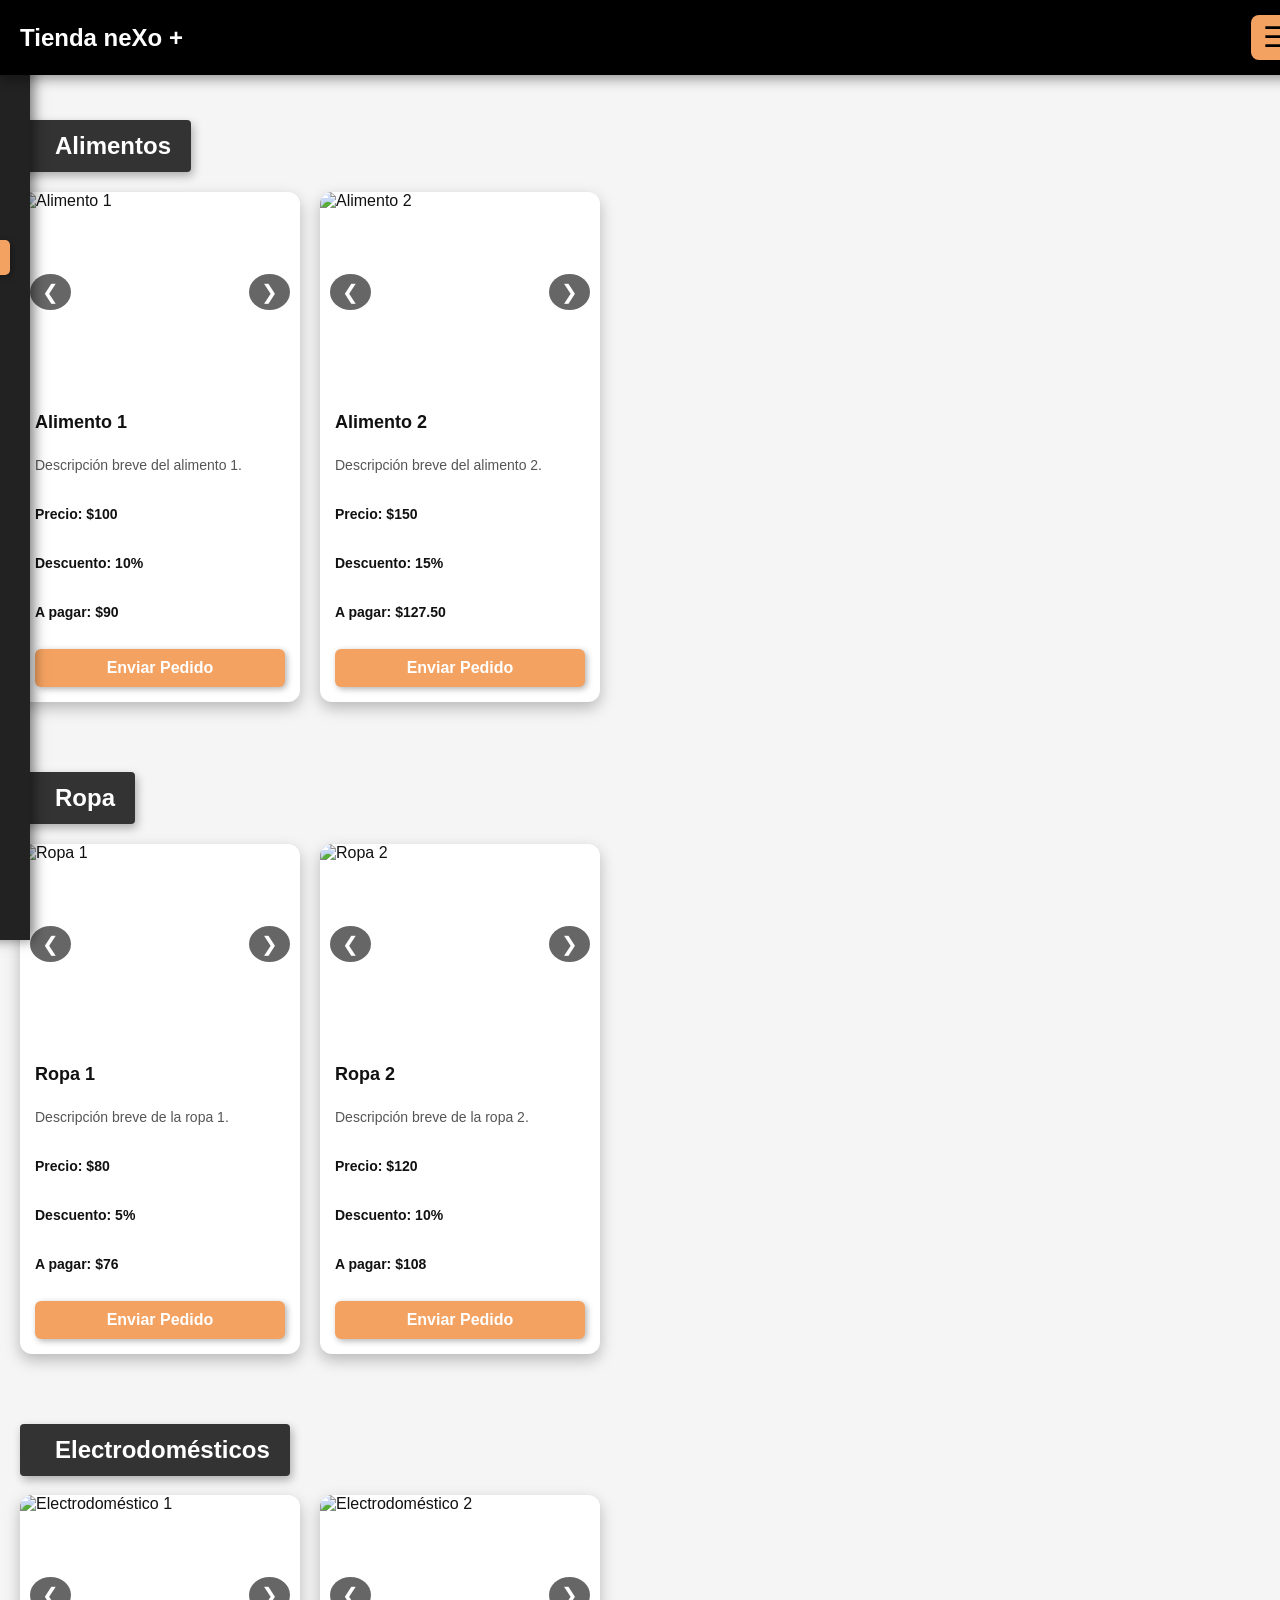
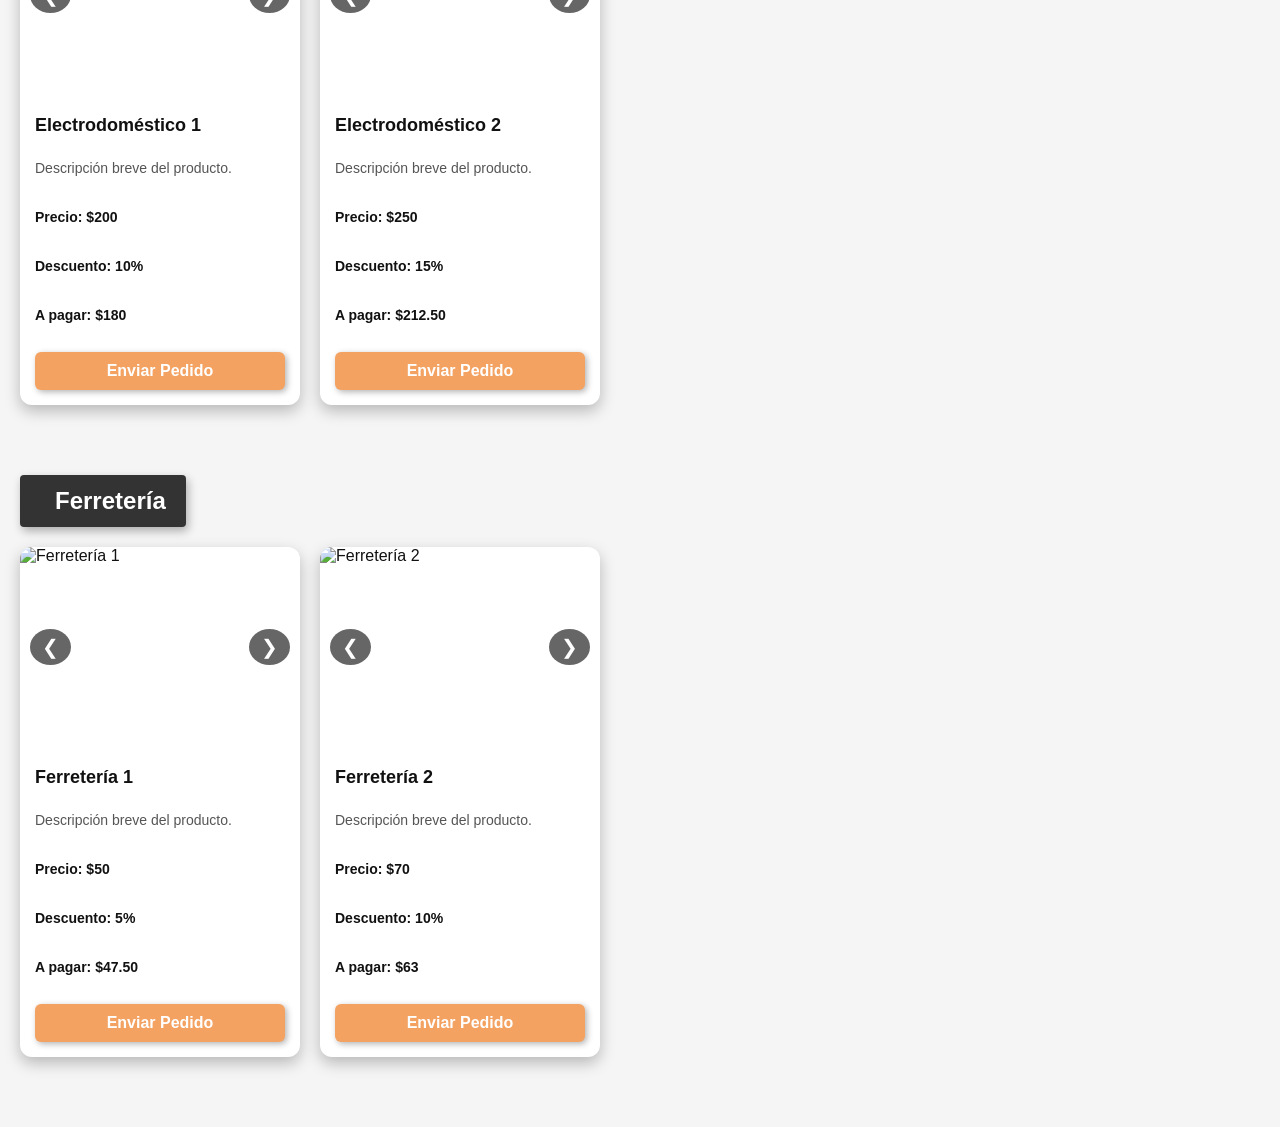
==== index.html @ 6dc12a45 "Actualizar index.html" ====
<!DOCTYPE html>
<html lang="es">
<head>
    <meta charset="UTF-8">
    <meta name="viewport" content="width=device-width, initial-scale=1.0">
    <title>Tienda neXo +</title>
    <link rel="stylesheet" href="css/styles.css">
</head>
<body>

    <!-- ENCABEZADO -->
    <header>
        <h1>Tienda neXo +</h1>
        <button id="btn-menu" class="btn-menu">&#9776;</button>
    </header>

    <!-- MENÚ LATERAL DERECHA -->
    <aside id="menu-lateral" class="menu-lateral">
        <ul>
            <li><a href="#alimentos">Alimentos</a></li>
            <li><a href="#ropa">Ropa</a></li>
            <li><a href="#electrodomesticos">Electrodomésticos</a></li>
            <li><a href="#ferreteria">Ferretería</a></li>
        </ul>
        <button onclick="location.href='acerca.html'">Acerca de neXo</button>
    </aside>

    <main>
        <!-- CATEGORÍA ALIMENTOS -->
        <section id="alimentos" class="categoria">
            <h2 class="titulo-flecha">Alimentos</h2>
            <div class="tarjetas">
                <div class="tarjeta">
                    <div class="slider">
                        <button class="prev">&#10094;</button>
                        <img src="img/alimento1_1.jpg" alt="Alimento 1" class="active">
                        <img src="img/alimento1_2.jpg" alt="Alimento 1">
                        <img src="img/alimento1_3.jpg" alt="Alimento 1">
                        <button class="next">&#10095;</button>
                    </div>
                    <div class="info-producto">
                        <h3>Alimento 1</h3>
                        <p class="descripcion">Descripción breve del alimento 1.</p>
                        <p class="precio">Precio: $100</p>
                        <p class="descuento">Descuento: 10%</p>
                        <p class="a-pagar">A pagar: $90</p>
                        <a class="boton-whatsapp" href="https://wa.me/5355415537?text=Hola,%20quiero%20comprar%20Alimento%201" target="_blank">Enviar Pedido</a>
                    </div>
                </div>
                <div class="tarjeta">
                    <div class="slider">
                        <button class="prev">&#10094;</button>
                        <img src="img/alimento2_1.jpg" alt="Alimento 2" class="active">
                        <img src="img/alimento2_2.jpg" alt="Alimento 2">
                        <img src="img/alimento2_3.jpg" alt="Alimento 2">
                        <button class="next">&#10095;</button>
                    </div>
                    <div class="info-producto">
                        <h3>Alimento 2</h3>
                        <p class="descripcion">Descripción breve del alimento 2.</p>
                        <p class="precio">Precio: $150</p>
                        <p class="descuento">Descuento: 15%</p>
                        <p class="a-pagar">A pagar: $127.50</p>
                        <a class="boton-whatsapp" href="https://wa.me/5355415537?text=Hola,%20quiero%20comprar%20Alimento%202" target="_blank">Enviar Pedido</a>
                    </div>
                </div>
            </div>
        </section>

        <!-- ROPA -->
        <section id="ropa" class="categoria">
            <h2 class="titulo-flecha">Ropa</h2>
            <div class="tarjetas">
                <div class="tarjeta">
                    <div class="slider">
                        <button class="prev">&#10094;</button>
                        <img src="img/ropa1_1.jpg" alt="Ropa 1" class="active">
                        <img src="img/ropa1_2.jpg" alt="Ropa 1">
                        <img src="img/ropa1_3.jpg" alt="Ropa 1">
                        <button class="next">&#10095;</button>
                    </div>
                    <div class="info-producto">
                        <h3>Ropa 1</h3>
                        <p class="descripcion">Descripción breve de la ropa 1.</p>
                        <p class="precio">Precio: $80</p>
                        <p class="descuento">Descuento: 5%</p>
                        <p class="a-pagar">A pagar: $76</p>
                        <a class="boton-whatsapp" href="https://wa.me/5355415537?text=Hola,%20quiero%20comprar%20Ropa%201" target="_blank">Enviar Pedido</a>
                    </div>
                </div>
                <div class="tarjeta">
                    <div class="slider">
                        <button class="prev">&#10094;</button>
                        <img src="img/ropa2_1.jpg" alt="Ropa 2" class="active">
                        <img src="img/ropa2_2.jpg" alt="Ropa 2">
                        <img src="img/ropa2_3.jpg" alt="Ropa 2">
                        <button class="next">&#10095;</button>
                    </div>
                    <div class="info-producto">
                        <h3>Ropa 2</h3>
                        <p class="descripcion">Descripción breve de la ropa 2.</p>
                        <p class="precio">Precio: $120</p>
                        <p class="descuento">Descuento: 10%</p>
                        <p class="a-pagar">A pagar: $108</p>
                        <a class="boton-whatsapp" href="https://wa.me/5355415537?text=Hola,%20quiero%20comprar%20Ropa%202" target="_blank">Enviar Pedido</a>
                    </div>
                </div>
            </div>
        </section>

        <!-- ELECTRODOMÉSTICOS -->
        <section id="electrodomesticos" class="categoria">
            <h2 class="titulo-flecha">Electrodomésticos</h2>
            <div class="tarjetas">
                <div class="tarjeta">
                    <div class="slider">
                        <button class="prev">&#10094;</button>
                        <img src="img/electro1_1.jpg" alt="Electrodoméstico 1" class="active">
                        <img src="img/electro1_2.jpg" alt="Electrodoméstico 1">
                        <img src="img/electro1_3.jpg" alt="Electrodoméstico 1">
                        <button class="next">&#10095;</button>
                    </div>
                    <div class="info-producto">
                        <h3>Electrodoméstico 1</h3>
                        <p class="descripcion">Descripción breve del producto.</p>
                        <p class="precio">Precio: $200</p>
                        <p class="descuento">Descuento: 10%</p>
                        <p class="a-pagar">A pagar: $180</p>
                        <a class="boton-whatsapp" href="https://wa.me/5355415537?text=Hola,%20quiero%20comprar%20Electrodoméstico%201" target="_blank">Enviar Pedido</a>
                    </div>
                </div>
                <div class="tarjeta">
                    <div class="slider">
                        <button class="prev">&#10094;</button>
                        <img src="img/electro2_1.jpg" alt="Electrodoméstico 2" class="active">
                        <img src="img/electro2_2.jpg" alt="Electrodoméstico 2">
                        <img src="img/electro2_3.jpg" alt="Electrodoméstico 2">
                        <button class="next">&#10095;</button>
                    </div>
                    <div class="info-producto">
                        <h3>Electrodoméstico 2</h3>
                        <p class="descripcion">Descripción breve del producto.</p>
                        <p class="precio">Precio: $250</p>
                        <p class="descuento">Descuento: 15%</p>
                        <p class="a-pagar">A pagar: $212.50</p>
                        <a class="boton-whatsapp" href="https://wa.me/5355415537?text=Hola,%20quiero%20comprar%20Electrodoméstico%202" target="_blank">Enviar Pedido</a>
                    </div>
                </div>
            </div>
        </section>

        <!-- FERRETERÍA -->
        <section id="ferreteria" class="categoria">
            <h2 class="titulo-flecha">Ferretería</h2>
            <div class="tarjetas">
                <div class="tarjeta">
                    <div class="slider">
                        <button class="prev">&#10094;</button>
                        <img src="img/ferre1_1.jpg" alt="Ferretería 1" class="active">
                        <img src="img/ferre1_2.jpg" alt="Ferretería 1">
                        <img src="img/ferre1_3.jpg" alt="Ferretería 1">
                        <button class="next">&#10095;</button>
                    </div>
                    <div class="info-producto">
                        <h3>Ferretería 1</h3>
                        <p class="descripcion">Descripción breve del producto.</p>
                        <p class="precio">Precio: $50</p>
                        <p class="descuento">Descuento: 5%</p>
                        <p class="a-pagar">A pagar: $47.50</p>
                        <a class="boton-whatsapp" href="https://wa.me/5355415537?text=Hola,%20quiero%20comprar%20Ferretería%201" target="_blank">Enviar Pedido</a>
                    </div>
                </div>
                <div class="tarjeta">
                    <div class="slider">
                        <button class="prev">&#10094;</button>
                        <img src="img/ferre2_1.jpg" alt="Ferretería 2" class="active">
                        <img src="img/ferre2_2.jpg" alt="Ferretería 2">
                        <img src="img/ferre2_3.jpg" alt="Ferretería 2">
                        <button class="next">&#10095;</button>
                    </div>
                    <div class="info-producto">
                        <h3>Ferretería 2</h3>
                        <p class="descripcion">Descripción breve del producto.</p>
                        <p class="precio">Precio: $70</p>
                        <p class="descuento">Descuento: 10%</p>
                        <p class="a-pagar">A pagar: $63</p>
                        <a class="boton-whatsapp" href="https://wa.me/5355415537?text=Hola,%20quiero%20comprar%20Ferretería%202" target="_blank">Enviar Pedido</a>
                    </div>
                </div>
            </div>
        </section>
    </main>

    <script src="js/scripts.js"></script>
</body>
</html>
---- css/styles.css ----
/* ========================================
   ESTILOS GENERALES
======================================== */
body {
    font-family: 'Arial', sans-serif;
    margin: 0;
    background-color: #f5f5f5;
    color: #111;
}

/* ENCABEZADO FIJO */
header {
    position: fixed;
    top: 0;
    left: 0;
    width: 100%;
    background-color: #000; /* negro */
    color: #fff;
    display: flex;
    justify-content: space-between;
    align-items: center;
    padding: 15px 20px;
    z-index: 100;
    box-shadow: 0 4px 12px rgba(0,0,0,0.4);
}
header h1 {
    margin: 0;
    font-size: 24px;
    font-weight: bold;
}
header button#btn-menu {
    font-size: 28px;
    background-color: #F4A261; /* naranja */
    border: none;
    border-radius: 8px;
    padding: 6px 12px;
    cursor: pointer;
    box-shadow: 2px 2px 6px rgba(0,0,0,0.3);
    transition: 0.3s;
}
header button#btn-menu:hover {
    background-color: #E76F51; /* naranja más oscuro */
    transform: translateY(-2px) scale(1.05);
}

/* MENÚ LATERAL */
.menu-lateral {
    position: fixed;
    left: -260px; /* escondido inicialmente */
    top: 0;
    width: 250px;
    height: 100%;
    background-color: #222; /* gris oscuro */
    color: #fff;
    padding: 20px;
    transition: 0.4s;
    box-shadow: 4px 0 12px rgba(0,0,0,0.5);
    z-index: 99;
}
.menu-lateral.active { left: 0; }
.menu-lateral ul {
    list-style: none;
    padding: 0;
    margin: 0;
}
.menu-lateral ul li {
    margin-bottom: 12px;
}
.menu-lateral ul li a {
    display: block;
    color: #fff;
    text-decoration: none;
    padding: 10px 12px;
    border-radius: 5px;
    transition: 0.3s;
}
.menu-lateral ul li a:hover {
    background-color: #F4A261;
    color: #000;
    transform: translateX(5px);
}
.menu-lateral button {
    margin-top: 20px;
    padding: 10px;
    width: 100%;
    background-color: #F4A261;
    border: none;
    border-radius: 5px;
    font-weight: bold;
    cursor: pointer;
    box-shadow: 2px 2px 6px rgba(0,0,0,0.3);
    transition: 0.3s;
}
.menu-lateral button:hover {
    background-color: #E76F51;
    transform: translateY(-2px) scale(1.05);
}

/* CONTENEDOR PRINCIPAL */
main {
    padding: 100px 20px 20px 20px; /* espacio por header */
}

/* CATEGORÍAS */
.categoria {
    margin-bottom: 50px;
}
.categoria h2 {
    position: relative;
    display: inline-block;
    padding: 12px 20px 12px 35px;
    background-color: #333;
    color: #fff;
    font-weight: bold;
    border-radius: 4px;
    box-shadow: 2px 4px 10px rgba(0,0,0,0.3);
}
.categoria h2::before {
    content: '';
    position: absolute;
    left: 0;
    top: 0;
    width: 0;
    height: 0;
    border-top: 25px solid transparent;
    border-bottom: 25px solid transparent;
    border-right: 20px solid #333;
}

/* TARJETAS */
.tarjetas {
    display: flex;
    flex-wrap: wrap;
    gap: 20px;
    justify-content: flex-start;
}

.tarjeta {
    background-color: #fff;
    border-radius: 12px;
    box-shadow: 0 6px 15px rgba(0,0,0,0.25);
    width: 280px;
    overflow: hidden;
    display: flex;
    flex-direction: column;
    transition: transform 0.3s, box-shadow 0.3s;
}
.tarjeta:hover {
    transform: translateY(-5px);
    box-shadow: 0 10px 20px rgba(0,0,0,0.35);
}

/* SLIDER */
.slider {
    position: relative;
    width: 100%;
    height: 200px;
    overflow: hidden;
}
.slider img {
    width: 100%;
    height: 200px;
    object-fit: cover;
    display: none;
    transition: opacity 0.3s;
}
.slider img.active {
    display: block;
}
.slider button {
    position: absolute;
    top: 50%;
    transform: translateY(-50%);
    background-color: rgba(0,0,0,0.6);
    color: #fff;
    border: none;
    font-size: 20px;
    padding: 6px 12px;
    cursor: pointer;
    border-radius: 50%;
    transition: 0.3s;
}
.slider button:hover {
    background-color: #F4A261;
    color: #000;
    transform: scale(1.1);
}
.slider .prev { left: 10px; }
.slider .next { right: 10px; }

/* INFO PRODUCTO */
.info-producto {
    padding: 15px;
    display: flex;
    flex-direction: column;
    gap: 5px;
}
.info-producto h3 {
    margin: 5px 0;
    font-size: 18px;
    color: #111;
}
.info-producto .descripcion {
    font-size: 14px;
    color: #555;
}
.info-producto .precio,
.info-producto .descuento,
.info-producto .a-pagar {
    font-weight: bold;
    font-size: 14px;
}

/* BOTÓN WHATSAPP */
.boton-whatsapp {
    display: block;
    margin-top: 10px;
    text-align: center;
    background-color: #F4A261; /* naranja */
    color: #fff;
    padding: 10px;
    text-decoration: none;
    border-radius: 6px;
    font-weight: bold;
    box-shadow: 2px 2px 6px rgba(0,0,0,0.3);
    transition: 0.3s;
}
.boton-whatsapp:hover {
    background-color: #E76F51;
    transform: translateY(-2px) scale(1.05);
}

/* RESPONSIVE */
@media(max-width: 900px){
    .tarjetas {
        flex-direction: column;
        align-items: center;
    }
    .tarjeta { width: 90%; }
}
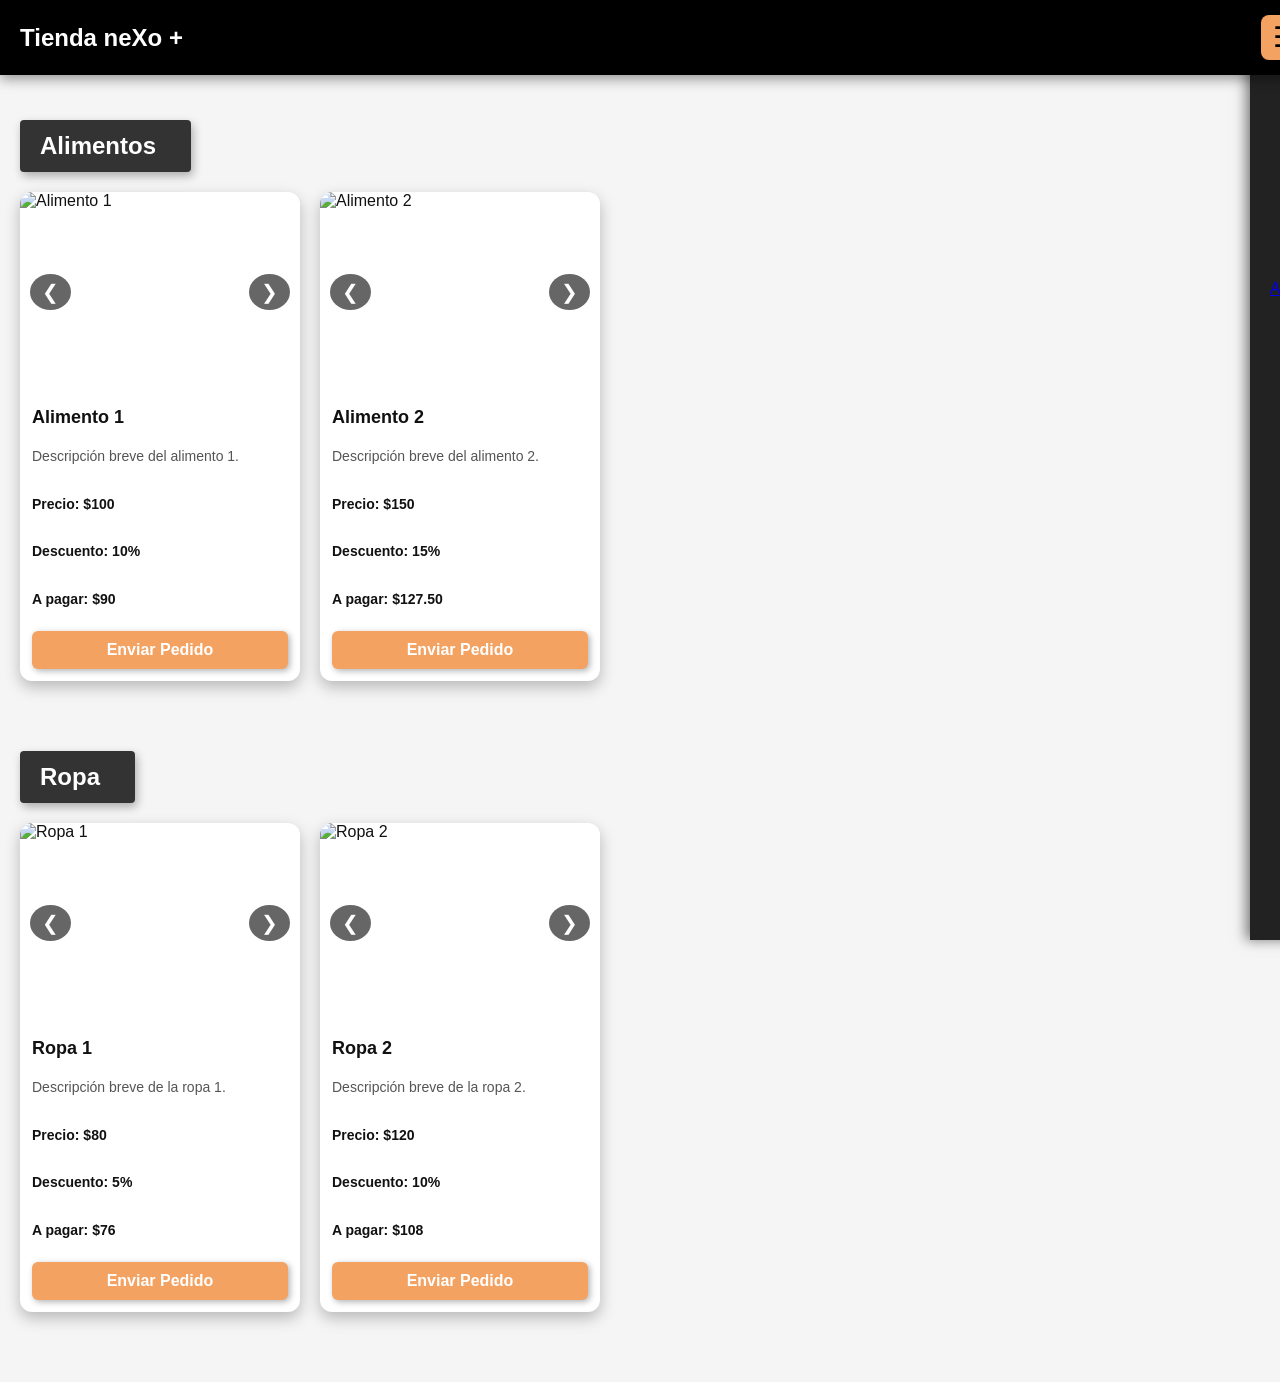
==== commit bafb45a5: "Actualizar index.html" ====
--- a/index.html
+++ b/index.html
@@ -22,11 +22,11 @@
             <li><a href="#electrodomesticos">Electrodomésticos</a></li>
             <li><a href="#ferreteria">Ferretería</a></li>
         </ul>
-        <button onclick="location.href='acerca.html'">Acerca de neXo</button>
+        <a href="acerca.html" class="acerca">Acerca de neXo</a>
     </aside>
 
     <main>
-        <!-- CATEGORÍA ALIMENTOS -->
+        <!-- CATEGORÍAS -->
         <section id="alimentos" class="categoria">
             <h2 class="titulo-flecha">Alimentos</h2>
             <div class="tarjetas">
@@ -67,7 +67,6 @@
             </div>
         </section>
 
-        <!-- ROPA -->
         <section id="ropa" class="categoria">
             <h2 class="titulo-flecha">Ropa</h2>
             <div class="tarjetas">
@@ -108,87 +107,8 @@
             </div>
         </section>
 
-        <!-- ELECTRODOMÉSTICOS -->
-        <section id="electrodomesticos" class="categoria">
-            <h2 class="titulo-flecha">Electrodomésticos</h2>
-            <div class="tarjetas">
-                <div class="tarjeta">
-                    <div class="slider">
-                        <button class="prev">&#10094;</button>
-                        <img src="img/electro1_1.jpg" alt="Electrodoméstico 1" class="active">
-                        <img src="img/electro1_2.jpg" alt="Electrodoméstico 1">
-                        <img src="img/electro1_3.jpg" alt="Electrodoméstico 1">
-                        <button class="next">&#10095;</button>
-                    </div>
-                    <div class="info-producto">
-                        <h3>Electrodoméstico 1</h3>
-                        <p class="descripcion">Descripción breve del producto.</p>
-                        <p class="precio">Precio: $200</p>
-                        <p class="descuento">Descuento: 10%</p>
-                        <p class="a-pagar">A pagar: $180</p>
-                        <a class="boton-whatsapp" href="https://wa.me/5355415537?text=Hola,%20quiero%20comprar%20Electrodoméstico%201" target="_blank">Enviar Pedido</a>
-                    </div>
-                </div>
-                <div class="tarjeta">
-                    <div class="slider">
-                        <button class="prev">&#10094;</button>
-                        <img src="img/electro2_1.jpg" alt="Electrodoméstico 2" class="active">
-                        <img src="img/electro2_2.jpg" alt="Electrodoméstico 2">
-                        <img src="img/electro2_3.jpg" alt="Electrodoméstico 2">
-                        <button class="next">&#10095;</button>
-                    </div>
-                    <div class="info-producto">
-                        <h3>Electrodoméstico 2</h3>
-                        <p class="descripcion">Descripción breve del producto.</p>
-                        <p class="precio">Precio: $250</p>
-                        <p class="descuento">Descuento: 15%</p>
-                        <p class="a-pagar">A pagar: $212.50</p>
-                        <a class="boton-whatsapp" href="https://wa.me/5355415537?text=Hola,%20quiero%20comprar%20Electrodoméstico%202" target="_blank">Enviar Pedido</a>
-                    </div>
-                </div>
-            </div>
-        </section>
+        <!-- Electrodomésticos y Ferretería se agregan de la misma forma -->
 
-        <!-- FERRETERÍA -->
-        <section id="ferreteria" class="categoria">
-            <h2 class="titulo-flecha">Ferretería</h2>
-            <div class="tarjetas">
-                <div class="tarjeta">
-                    <div class="slider">
-                        <button class="prev">&#10094;</button>
-                        <img src="img/ferre1_1.jpg" alt="Ferretería 1" class="active">
-                        <img src="img/ferre1_2.jpg" alt="Ferretería 1">
-                        <img src="img/ferre1_3.jpg" alt="Ferretería 1">
-                        <button class="next">&#10095;</button>
-                    </div>
-                    <div class="info-producto">
-                        <h3>Ferretería 1</h3>
-                        <p class="descripcion">Descripción breve del producto.</p>
-                        <p class="precio">Precio: $50</p>
-                        <p class="descuento">Descuento: 5%</p>
-                        <p class="a-pagar">A pagar: $47.50</p>
-                        <a class="boton-whatsapp" href="https://wa.me/5355415537?text=Hola,%20quiero%20comprar%20Ferretería%201" target="_blank">Enviar Pedido</a>
-                    </div>
-                </div>
-                <div class="tarjeta">
-                    <div class="slider">
-                        <button class="prev">&#10094;</button>
-                        <img src="img/ferre2_1.jpg" alt="Ferretería 2" class="active">
-                        <img src="img/ferre2_2.jpg" alt="Ferretería 2">
-                        <img src="img/ferre2_3.jpg" alt="Ferretería 2">
-                        <button class="next">&#10095;</button>
-                    </div>
-                    <div class="info-producto">
-                        <h3>Ferretería 2</h3>
-                        <p class="descripcion">Descripción breve del producto.</p>
-                        <p class="precio">Precio: $70</p>
-                        <p class="descuento">Descuento: 10%</p>
-                        <p class="a-pagar">A pagar: $63</p>
-                        <a class="boton-whatsapp" href="https://wa.me/5355415537?text=Hola,%20quiero%20comprar%20Ferretería%202" target="_blank">Enviar Pedido</a>
-                    </div>
-                </div>
-            </div>
-        </section>
     </main>
 
     <script src="js/scripts.js"></script>
--- a/css/styles.css
+++ b/css/styles.css
@@ -37,27 +37,29 @@
     cursor: pointer;
     box-shadow: 2px 2px 6px rgba(0,0,0,0.3);
     transition: 0.3s;
+    position: relative;
+    right: -10px; /* parcialmente visible en borde derecho */
 }
 header button#btn-menu:hover {
     background-color: #E76F51; /* naranja más oscuro */
     transform: translateY(-2px) scale(1.05);
 }
 
-/* MENÚ LATERAL */
+/* MENÚ LATERAL DERECHA */
 .menu-lateral {
     position: fixed;
-    left: -260px; /* escondido inicialmente */
-    top: 0;
+    right: -260px; /* oculto inicialmente */
+    top: 60px; /* debajo del header */
     width: 250px;
-    height: 100%;
+    height: calc(100% - 60px);
     background-color: #222; /* gris oscuro */
     color: #fff;
     padding: 20px;
     transition: 0.4s;
-    box-shadow: 4px 0 12px rgba(0,0,0,0.5);
+    box-shadow: -4px 0 12px rgba(0,0,0,0.5);
     z-index: 99;
 }
-.menu-lateral.active { left: 0; }
+.menu-lateral.active { right: 0; }
 .menu-lateral ul {
     list-style: none;
     padding: 0;
@@ -77,7 +79,7 @@
 .menu-lateral ul li a:hover {
     background-color: #F4A261;
     color: #000;
-    transform: translateX(5px);
+    transform: translateX(-5px);
 }
 .menu-lateral button {
     margin-top: 20px;
@@ -108,23 +110,23 @@
 .categoria h2 {
     position: relative;
     display: inline-block;
-    padding: 12px 20px 12px 35px;
+    padding: 12px 35px 12px 20px; /* espacio para flecha derecha-izquierda */
     background-color: #333;
     color: #fff;
     font-weight: bold;
     border-radius: 4px;
     box-shadow: 2px 4px 10px rgba(0,0,0,0.3);
 }
-.categoria h2::before {
+.categoria h2::after {
     content: '';
     position: absolute;
-    left: 0;
+    right: 0;
     top: 0;
     width: 0;
     height: 0;
     border-top: 25px solid transparent;
     border-bottom: 25px solid transparent;
-    border-right: 20px solid #333;
+    border-left: 20px solid #333;
 }
 
 /* TARJETAS */
@@ -190,31 +192,33 @@
 
 /* INFO PRODUCTO */
 .info-producto {
-    padding: 15px;
+    padding: 12px;
     display: flex;
     flex-direction: column;
-    gap: 5px;
+    gap: 3px; /* menos interlineado */
 }
 .info-producto h3 {
-    margin: 5px 0;
+    margin: 3px 0;
     font-size: 18px;
     color: #111;
 }
 .info-producto .descripcion {
     font-size: 14px;
     color: #555;
+    line-height: 1.2; /* menos interlineado */
 }
 .info-producto .precio,
 .info-producto .descuento,
 .info-producto .a-pagar {
     font-weight: bold;
     font-size: 14px;
+    line-height: 1.2;
 }
 
 /* BOTÓN WHATSAPP */
 .boton-whatsapp {
     display: block;
-    margin-top: 10px;
+    margin-top: 6px;
     text-align: center;
     background-color: #F4A261; /* naranja */
     color: #fff;
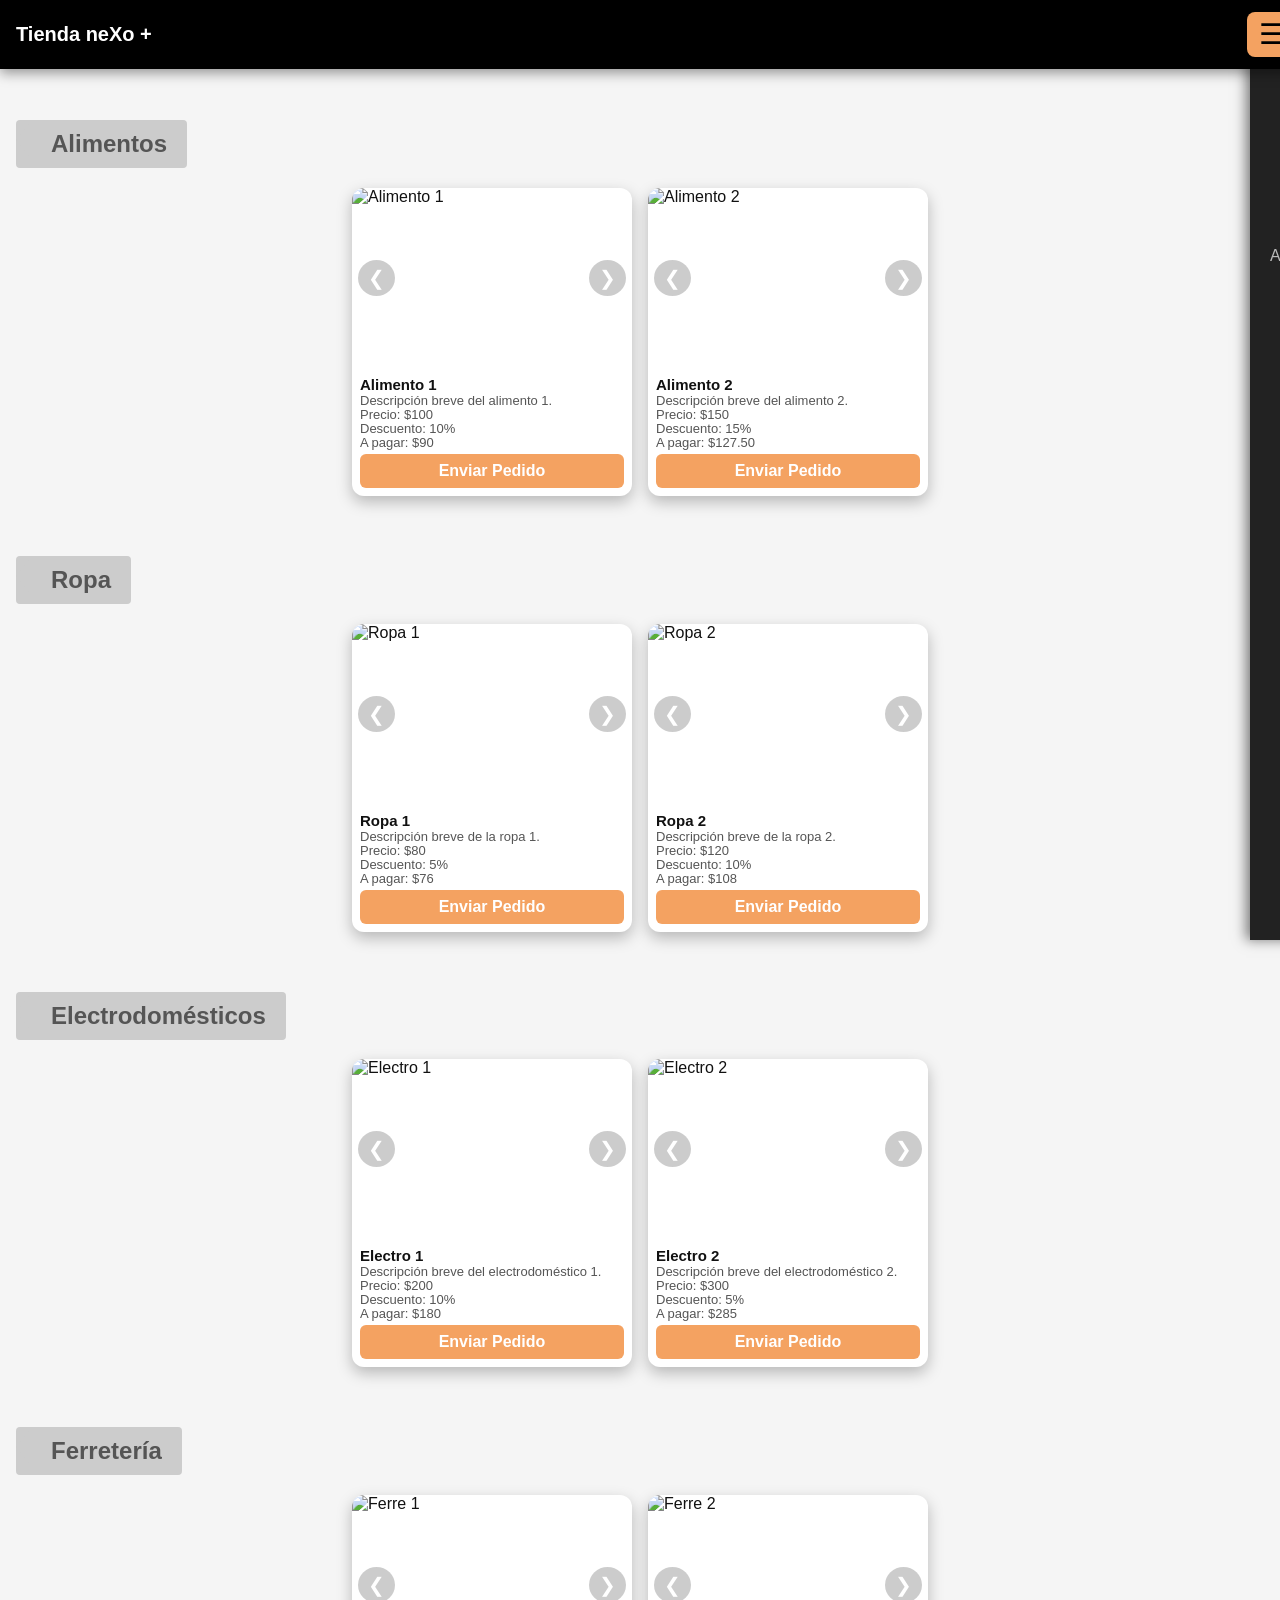
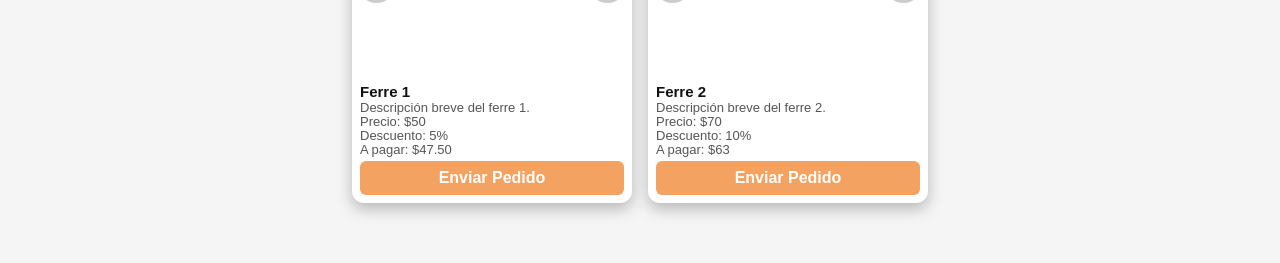
==== commit 08592ff1: "Actualizar index.html" ====
--- a/index.html
+++ b/index.html
@@ -26,10 +26,11 @@
     </aside>
 
     <main>
-        <!-- CATEGORÍAS -->
+        <!-- ALIMENTOS -->
         <section id="alimentos" class="categoria">
             <h2 class="titulo-flecha">Alimentos</h2>
             <div class="tarjetas">
+                <!-- TARJETA 1 -->
                 <div class="tarjeta">
                     <div class="slider">
                         <button class="prev">&#10094;</button>
@@ -47,6 +48,7 @@
                         <a class="boton-whatsapp" href="https://wa.me/5355415537?text=Hola,%20quiero%20comprar%20Alimento%201" target="_blank">Enviar Pedido</a>
                     </div>
                 </div>
+                <!-- TARJETA 2 -->
                 <div class="tarjeta">
                     <div class="slider">
                         <button class="prev">&#10094;</button>
@@ -67,9 +69,11 @@
             </div>
         </section>
 
+        <!-- ROPA -->
         <section id="ropa" class="categoria">
             <h2 class="titulo-flecha">Ropa</h2>
             <div class="tarjetas">
+                <!-- TARJETA 1 -->
                 <div class="tarjeta">
                     <div class="slider">
                         <button class="prev">&#10094;</button>
@@ -87,6 +91,7 @@
                         <a class="boton-whatsapp" href="https://wa.me/5355415537?text=Hola,%20quiero%20comprar%20Ropa%201" target="_blank">Enviar Pedido</a>
                     </div>
                 </div>
+                <!-- TARJETA 2 -->
                 <div class="tarjeta">
                     <div class="slider">
                         <button class="prev">&#10094;</button>
@@ -107,8 +112,91 @@
             </div>
         </section>
 
-        <!-- Electrodomésticos y Ferretería se agregan de la misma forma -->
-
+        <!-- ELECTRODOMÉSTICOS -->
+        <section id="electrodomesticos" class="categoria">
+            <h2 class="titulo-flecha">Electrodomésticos</h2>
+            <div class="tarjetas">
+                <!-- TARJETA 1 -->
+                <div class="tarjeta">
+                    <div class="slider">
+                        <button class="prev">&#10094;</button>
+                        <img src="img/electro1_1.jpg" alt="Electro 1" class="active">
+                        <img src="img/electro1_2.jpg" alt="Electro 1">
+                        <img src="img/electro1_3.jpg" alt="Electro 1">
+                        <button class="next">&#10095;</button>
+                    </div>
+                    <div class="info-producto">
+                        <h3>Electro 1</h3>
+                        <p class="descripcion">Descripción breve del electrodoméstico 1.</p>
+                        <p class="precio">Precio: $200</p>
+                        <p class="descuento">Descuento: 10%</p>
+                        <p class="a-pagar">A pagar: $180</p>
+                        <a class="boton-whatsapp" href="https://wa.me/5355415537?text=Hola,%20quiero%20comprar%20Electro%201" target="_blank">Enviar Pedido</a>
+                    </div>
+                </div>
+                <!-- TARJETA 2 -->
+                <div class="tarjeta">
+                    <div class="slider">
+                        <button class="prev">&#10094;</button>
+                        <img src="img/electro2_1.jpg" alt="Electro 2" class="active">
+                        <img src="img/electro2_2.jpg" alt="Electro 2">
+                        <img src="img/electro2_3.jpg" alt="Electro 2">
+                        <button class="next">&#10095;</button>
+                    </div>
+                    <div class="info-producto">
+                        <h3>Electro 2</h3>
+                        <p class="descripcion">Descripción breve del electrodoméstico 2.</p>
+                        <p class="precio">Precio: $300</p>
+                        <p class="descuento">Descuento: 5%</p>
+                        <p class="a-pagar">A pagar: $285</p>
+                        <a class="boton-whatsapp" href="https://wa.me/5355415537?text=Hola,%20quiero%20comprar%20Electro%202" target="_blank">Enviar Pedido</a>
+                    </div>
+                </div>
+            </div>
+        </section>
+
+        <!-- FERRETERÍA -->
+        <section id="ferreteria" class="categoria">
+            <h2 class="titulo-flecha">Ferretería</h2>
+            <div class="tarjetas">
+                <!-- TARJETA 1 -->
+                <div class="tarjeta">
+                    <div class="slider">
+                        <button class="prev">&#10094;</button>
+                        <img src="img/ferre1_1.jpg" alt="Ferre 1" class="active">
+                        <img src="img/ferre1_2.jpg" alt="Ferre 1">
+                        <img src="img/ferre1_3.jpg" alt="Ferre 1">
+                        <button class="next">&#10095;</button>
+                    </div>
+                    <div class="info-producto">
+                        <h3>Ferre 1</h3>
+                        <p class="descripcion">Descripción breve del ferre 1.</p>
+                        <p class="precio">Precio: $50</p>
+                        <p class="descuento">Descuento: 5%</p>
+                        <p class="a-pagar">A pagar: $47.50</p>
+                        <a class="boton-whatsapp" href="https://wa.me/5355415537?text=Hola,%20quiero%20comprar%20Ferre%201" target="_blank">Enviar Pedido</a>
+                    </div>
+                </div>
+                <!-- TARJETA 2 -->
+                <div class="tarjeta">
+                    <div class="slider">
+                        <button class="prev">&#10094;</button>
+                        <img src="img/ferre2_1.jpg" alt="Ferre 2" class="active">
+                        <img src="img/ferre2_2.jpg" alt="Ferre 2">
+                        <img src="img/ferre2_3.jpg" alt="Ferre 2">
+                        <button class="next">&#10095;</button>
+                    </div>
+                    <div class="info-producto">
+                        <h3>Ferre 2</h3>
+                        <p class="descripcion">Descripción breve del ferre 2.</p>
+                        <p class="precio">Precio: $70</p>
+                        <p class="descuento">Descuento: 10%</p>
+                        <p class="a-pagar">A pagar: $63</p>
+                        <a class="boton-whatsapp" href="https://wa.me/5355415537?text=Hola,%20quiero%20comprar%20Ferre%202" target="_blank">Enviar Pedido</a>
+                    </div>
+                </div>
+            </div>
+        </section>
     </main>
 
     <script src="js/scripts.js"></script>
--- a/css/styles.css
+++ b/css/styles.css
@@ -1,6 +1,6 @@
 /* ========================================
    ESTILOS GENERALES
-======================================== */
+======================================= */
 body {
     font-family: 'Arial', sans-serif;
     margin: 0;
@@ -14,45 +14,41 @@
     top: 0;
     left: 0;
     width: 100%;
-    background-color: #000; /* negro */
+    background-color: #000;
     color: #fff;
     display: flex;
     justify-content: space-between;
     align-items: center;
-    padding: 15px 20px;
+    padding: 12px 16px;
     z-index: 100;
     box-shadow: 0 4px 12px rgba(0,0,0,0.4);
 }
 header h1 {
     margin: 0;
-    font-size: 24px;
+    font-size: 20px;
     font-weight: bold;
 }
 header button#btn-menu {
     font-size: 28px;
-    background-color: #F4A261; /* naranja */
+    background-color: #F4A261;
     border: none;
     border-radius: 8px;
     padding: 6px 12px;
     cursor: pointer;
     box-shadow: 2px 2px 6px rgba(0,0,0,0.3);
-    transition: 0.3s;
-    position: relative;
-    right: -10px; /* parcialmente visible en borde derecho */
 }
 header button#btn-menu:hover {
-    background-color: #E76F51; /* naranja más oscuro */
-    transform: translateY(-2px) scale(1.05);
+    background-color: #E76F51;
 }
 
 /* MENÚ LATERAL DERECHA */
 .menu-lateral {
     position: fixed;
-    right: -260px; /* oculto inicialmente */
-    top: 60px; /* debajo del header */
+    right: -260px;
+    top: 60px;
     width: 250px;
     height: calc(100% - 60px);
-    background-color: #222; /* gris oscuro */
+    background-color: #222;
     color: #fff;
     padding: 20px;
     transition: 0.4s;
@@ -60,83 +56,71 @@
     z-index: 99;
 }
 .menu-lateral.active { right: 0; }
+
 .menu-lateral ul {
     list-style: none;
     padding: 0;
     margin: 0;
 }
-.menu-lateral ul li {
-    margin-bottom: 12px;
-}
 .menu-lateral ul li a {
     display: block;
     color: #fff;
     text-decoration: none;
     padding: 10px 12px;
     border-radius: 5px;
-    transition: 0.3s;
 }
 .menu-lateral ul li a:hover {
     background-color: #F4A261;
     color: #000;
-    transform: translateX(-5px);
-}
-.menu-lateral button {
-    margin-top: 20px;
-    padding: 10px;
-    width: 100%;
-    background-color: #F4A261;
-    border: none;
-    border-radius: 5px;
-    font-weight: bold;
-    cursor: pointer;
-    box-shadow: 2px 2px 6px rgba(0,0,0,0.3);
-    transition: 0.3s;
-}
-.menu-lateral button:hover {
-    background-color: #E76F51;
-    transform: translateY(-2px) scale(1.05);
+}
+.menu-lateral a.acerca {
+    display: block;
+    margin-top: 15px;
+    color: #bbb;
+    text-decoration: none;
+    padding: 0;
+}
+.menu-lateral a.acerca:hover {
+    color: #fff;
 }
 
 /* CONTENEDOR PRINCIPAL */
 main {
-    padding: 100px 20px 20px 20px; /* espacio por header */
-}
-
-/* CATEGORÍAS */
+    padding: 100px 16px 20px 16px; /* espacio por header */
+}
+
+/* TÍTULOS DE CATEGORÍAS */
 .categoria {
-    margin-bottom: 50px;
+    margin-bottom: 40px;
 }
 .categoria h2 {
     position: relative;
     display: inline-block;
-    padding: 12px 35px 12px 20px; /* espacio para flecha derecha-izquierda */
-    background-color: #333;
-    color: #fff;
+    padding: 10px 20px 10px 35px;
+    background-color: #ccc;
+    color: #555;
     font-weight: bold;
     border-radius: 4px;
-    box-shadow: 2px 4px 10px rgba(0,0,0,0.3);
 }
 .categoria h2::after {
     content: '';
     position: absolute;
-    right: 0;
+    left: 0;
     top: 0;
     width: 0;
     height: 0;
-    border-top: 25px solid transparent;
-    border-bottom: 25px solid transparent;
-    border-left: 20px solid #333;
+    border-top: 20px solid transparent;
+    border-bottom: 20px solid transparent;
+    border-right: 16px solid #ccc;
 }
 
 /* TARJETAS */
 .tarjetas {
     display: flex;
     flex-wrap: wrap;
-    gap: 20px;
-    justify-content: flex-start;
-}
-
+    gap: 16px;
+    justify-content: center;
+}
 .tarjeta {
     background-color: #fff;
     border-radius: 12px;
@@ -145,10 +129,9 @@
     overflow: hidden;
     display: flex;
     flex-direction: column;
-    transition: transform 0.3s, box-shadow 0.3s;
 }
 .tarjeta:hover {
-    transform: translateY(-5px);
+    transform: translateY(-2px);
     box-shadow: 0 10px 20px rgba(0,0,0,0.35);
 }
 
@@ -156,89 +139,73 @@
 .slider {
     position: relative;
     width: 100%;
-    height: 200px;
+    height: 180px;
     overflow: hidden;
 }
 .slider img {
     width: 100%;
-    height: 200px;
+    height: 180px;
     object-fit: cover;
     display: none;
-    transition: opacity 0.3s;
-}
-.slider img.active {
-    display: block;
-}
+}
+.slider img.active { display: block; }
 .slider button {
     position: absolute;
     top: 50%;
     transform: translateY(-50%);
-    background-color: rgba(0,0,0,0.6);
+    background-color: rgba(0,0,0,0.2);
     color: #fff;
     border: none;
     font-size: 20px;
-    padding: 6px 12px;
+    padding: 6px 10px;
     cursor: pointer;
     border-radius: 50%;
-    transition: 0.3s;
-}
-.slider button:hover {
-    background-color: #F4A261;
-    color: #000;
-    transform: scale(1.1);
-}
-.slider .prev { left: 10px; }
-.slider .next { right: 10px; }
+}
+.slider .prev { left: 6px; }
+.slider .next { right: 6px; }
 
 /* INFO PRODUCTO */
 .info-producto {
-    padding: 12px;
+    padding: 8px;
     display: flex;
     flex-direction: column;
-    gap: 3px; /* menos interlineado */
+    gap: 1px;
 }
 .info-producto h3 {
-    margin: 3px 0;
-    font-size: 18px;
+    margin: 0;
+    font-size: 15px;
     color: #111;
 }
-.info-producto .descripcion {
-    font-size: 14px;
-    color: #555;
-    line-height: 1.2; /* menos interlineado */
-}
+.info-producto .descripcion,
 .info-producto .precio,
 .info-producto .descuento,
 .info-producto .a-pagar {
-    font-weight: bold;
-    font-size: 14px;
-    line-height: 1.2;
+    font-size: 13px;
+    color: #555;
+    margin: 0;
+    line-height: 1;
 }
 
 /* BOTÓN WHATSAPP */
 .boton-whatsapp {
     display: block;
-    margin-top: 6px;
+    margin-top: 4px;
     text-align: center;
-    background-color: #F4A261; /* naranja */
-    color: #fff;
-    padding: 10px;
+    background-color: #F4A261;
+    color: #fff;
+    padding: 8px;
     text-decoration: none;
     border-radius: 6px;
     font-weight: bold;
-    box-shadow: 2px 2px 6px rgba(0,0,0,0.3);
-    transition: 0.3s;
-}
-.boton-whatsapp:hover {
-    background-color: #E76F51;
-    transform: translateY(-2px) scale(1.05);
 }
 
 /* RESPONSIVE */
-@media(max-width: 900px){
-    .tarjetas {
-        flex-direction: column;
-        align-items: center;
-    }
-    .tarjeta { width: 90%; }
+@media(max-width:768px){
+    .tarjetas { flex-direction: column; align-items: center; }
+    .tarjeta { width: 95%; }
+    header h1 { font-size: 18px; }
+    .categoria h2 { font-size: 16px; padding: 8px 16px 8px 28px; }
+    .categoria h2::after { border-top: 16px solid transparent; border-bottom: 16px solid transparent; border-right: 12px solid #ccc; }
+    .slider { height: 160px; }
+    .slider button { font-size: 18px; padding: 5px 8px; }
 }
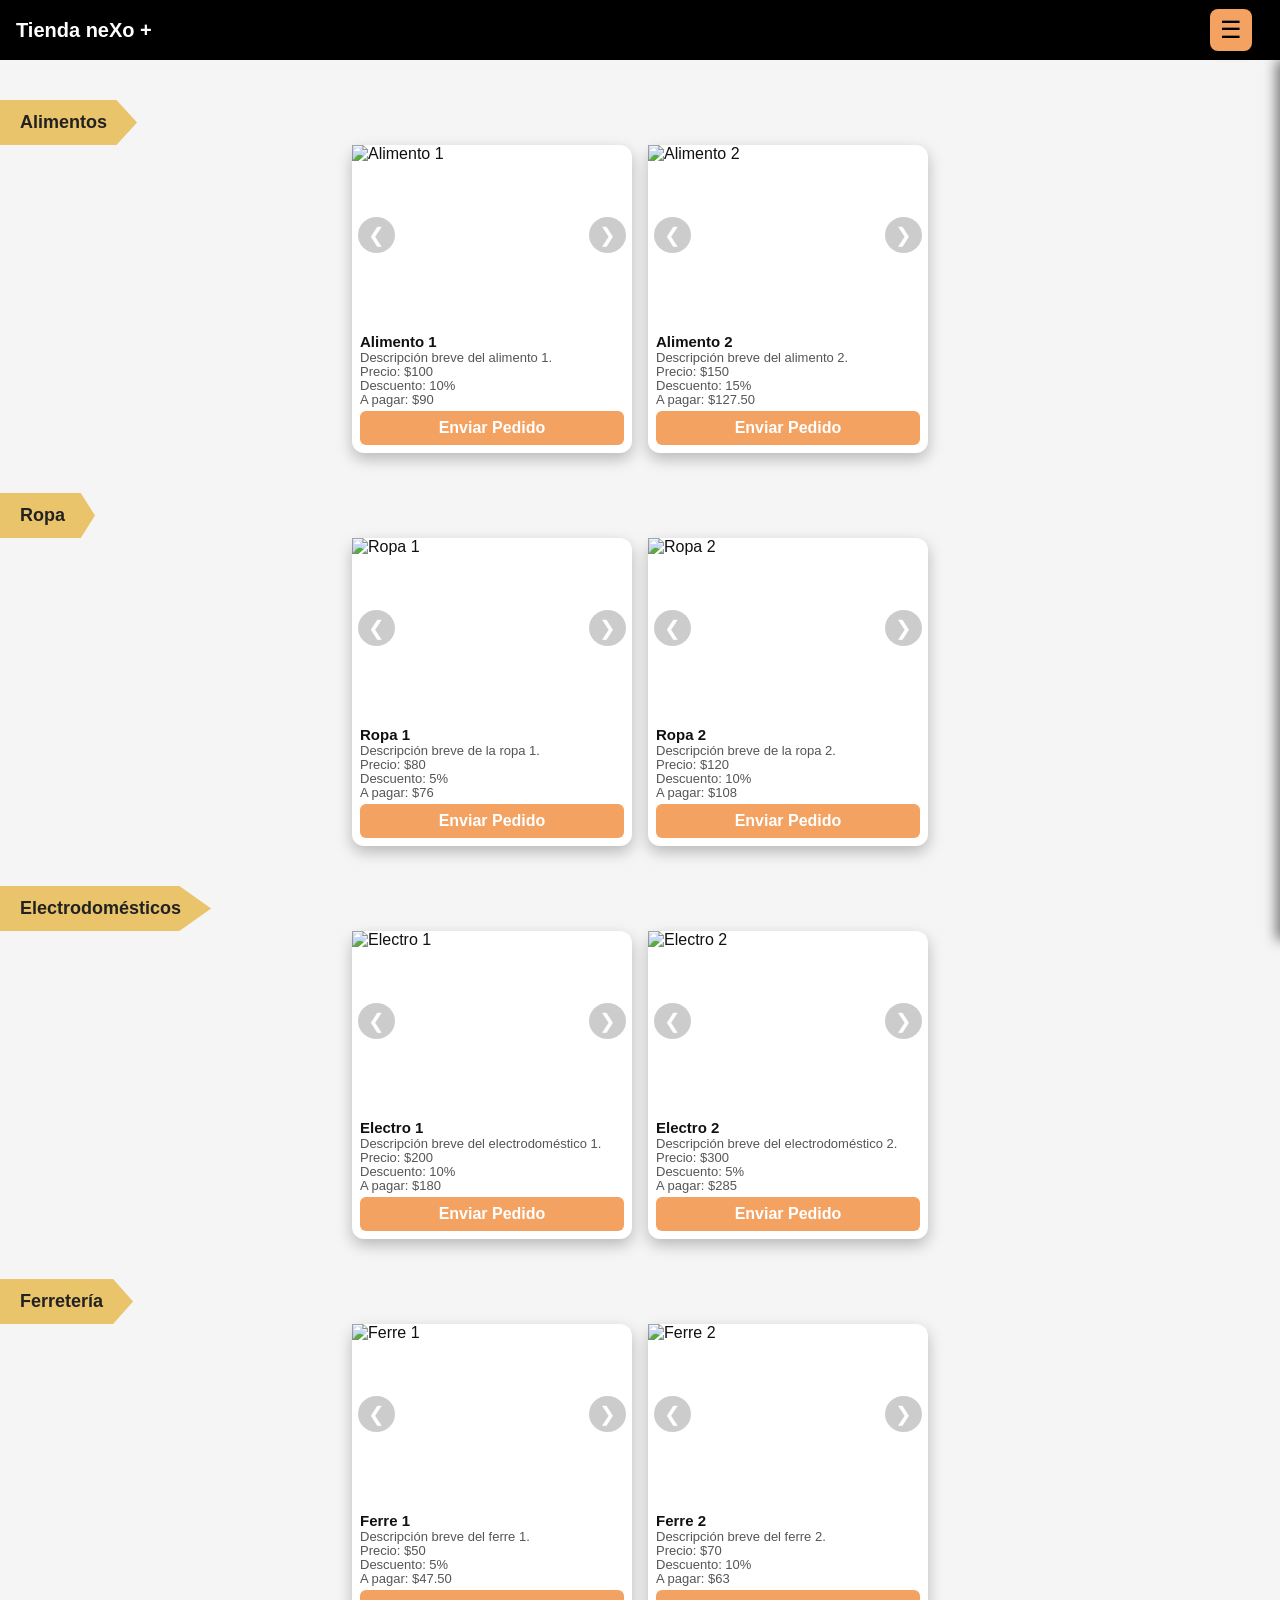
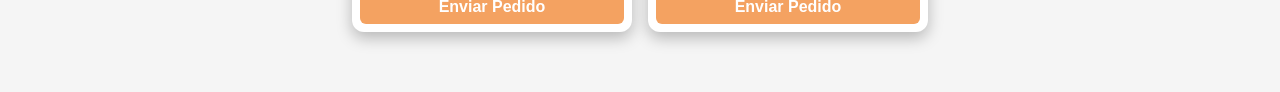
==== commit f7a9b5ee: "Actualizar index.html" ====
--- a/index.html
+++ b/index.html
@@ -14,16 +14,36 @@
         <button id="btn-menu" class="btn-menu">&#9776;</button>
     </header>
 
-    <!-- MENÚ LATERAL DERECHA -->
     <aside id="menu-lateral" class="menu-lateral">
-        <ul>
-            <li><a href="#alimentos">Alimentos</a></li>
-            <li><a href="#ropa">Ropa</a></li>
-            <li><a href="#electrodomesticos">Electrodomésticos</a></li>
-            <li><a href="#ferreteria">Ferretería</a></li>
-        </ul>
-        <a href="acerca.html" class="acerca">Acerca de neXo</a>
-    </aside>
+
+    <div class="menu-contenido">
+
+        <!-- BLOQUE SUPERIOR -->
+        <nav class="menu-links">
+
+            <a href="#top" class="menu-item inicio">Inicio</a>
+
+            <div class="menu-separador"></div>
+
+            <a href="#alimentos" class="menu-item">Alimentos</a>
+            <a href="#ropa" class="menu-item">Ropa</a>
+            <a href="#electrodomesticos" class="menu-item">Electrodomésticos</a>
+            <a href="#ferreteria" class="menu-item">Ferretería</a>
+
+            <div class="menu-separador"></div>
+
+            <a href="acerca.html" class="menu-item acerca">Acerca de neXo</a>
+
+        </nav>
+
+        <!-- LOGO INFERIOR -->
+        <div class="menu-logo">
+            <img src="img/logo.png" alt="Logo Tienda neXo +">
+        </div>
+
+    </div>
+
+</aside>
 
     <main>
         <!-- ALIMENTOS -->
--- a/css/styles.css
+++ b/css/styles.css
@@ -1,6 +1,6 @@
-/* ========================================
+/* ======================
    ESTILOS GENERALES
-======================================= */
+====================== */
 body {
     font-family: 'Arial', sans-serif;
     margin: 0;
@@ -8,204 +8,158 @@
     color: #111;
 }
 
-/* ENCABEZADO FIJO */
+/* ======================
+   HEADER FIJO CORRECTO
+====================== */
 header {
     position: fixed;
     top: 0;
     left: 0;
     width: 100%;
+    height: 60px;
     background-color: #000;
     color: #fff;
     display: flex;
     justify-content: space-between;
     align-items: center;
-    padding: 12px 16px;
-    z-index: 100;
-    box-shadow: 0 4px 12px rgba(0,0,0,0.4);
+    padding-left: 16px;
+    padding-right: 28px; /* 👈 separación real del borde */
+    box-sizing: border-box;
+    z-index: 1000;
 }
+
+/* Título */
 header h1 {
     margin: 0;
     font-size: 20px;
     font-weight: bold;
 }
-header button#btn-menu {
-    font-size: 28px;
+
+/* Botón menú */
+#btn-menu {
+    width: 42px;
+    height: 42px;
     background-color: #F4A261;
     border: none;
     border-radius: 8px;
-    padding: 6px 12px;
+    font-size: 24px;
+    color: #000;
     cursor: pointer;
-    box-shadow: 2px 2px 6px rgba(0,0,0,0.3);
+    display: flex;
+    align-items: center;
+    justify-content: center;
+    box-shadow: 2px 2px 8px rgba(0,0,0,0.4);
 }
-header button#btn-menu:hover {
+
+/* Hover */
+#btn-menu:hover {
     background-color: #E76F51;
 }
 
-/* MENÚ LATERAL DERECHA */
+/* MENÚ LATERAL DERECHA - CORREGIDO */
 .menu-lateral {
     position: fixed;
-    right: -260px;
-    top: 60px;
-    width: 250px;
+    top: 60px; /* debajo del header */
+    right: 0;
+    width: 260px;
     height: calc(100% - 60px);
     background-color: #222;
     color: #fff;
     padding: 20px;
-    transition: 0.4s;
     box-shadow: -4px 0 12px rgba(0,0,0,0.5);
+    transform: translateX(100%);
+    transition: transform 0.3s ease;
     z-index: 99;
 }
-.menu-lateral.active { right: 0; }
 
-.menu-lateral ul {
-    list-style: none;
-    padding: 0;
-    margin: 0;
+/* Cuando está activo */
+.menu-lateral.active {
+    transform: translateX(0);
 }
-.menu-lateral ul li a {
-    display: block;
-    color: #fff;
-    text-decoration: none;
-    padding: 10px 12px;
-    border-radius: 5px;
-}
-.menu-lateral ul li a:hover {
-    background-color: #F4A261;
-    color: #000;
-}
-.menu-lateral a.acerca {
-    display: block;
-    margin-top: 15px;
-    color: #bbb;
-    text-decoration: none;
-    padding: 0;
-}
-.menu-lateral a.acerca:hover {
-    color: #fff;
-}
+/* MAIN */
+main { padding: 100px 16px 20px 16px; }
 
-/* CONTENEDOR PRINCIPAL */
-main {
-    padding: 100px 16px 20px 16px; /* espacio por header */
-}
+/* =========================
+   TÍTULOS CON FORMA FLECHA
+========================= */
 
-/* TÍTULOS DE CATEGORÍAS */
 .categoria {
     margin-bottom: 40px;
 }
+
+/* Contenedor para pegarlo al borde real */
 .categoria h2 {
+    display: inline-block;
+    margin: 0;
+    margin-left: -16px; /* compensa el padding del main */
+    padding: 12px 30px 12px 20px;
+    background-color: #E9C46A; /* tono tipo dibujo */
+    color: #222;
+    font-weight: bold;
+    font-size: 18px;
     position: relative;
-    display: inline-block;
-    padding: 10px 20px 10px 35px;
-    background-color: #ccc;
-    color: #555;
-    font-weight: bold;
-    border-radius: 4px;
-}
-.categoria h2::after {
-    content: '';
-    position: absolute;
-    left: 0;
-    top: 0;
-    width: 0;
-    height: 0;
-    border-top: 20px solid transparent;
-    border-bottom: 20px solid transparent;
-    border-right: 16px solid #ccc;
+    clip-path: polygon(
+        0% 0%,       /* esquina sup izquierda */
+        85% 0%,      /* antes de la punta */
+        100% 50%,    /* punta */
+        85% 100%,    /* parte baja antes de cerrar */
+        0% 100%      /* esquina inf izquierda */
+    );
 }
 
 /* TARJETAS */
-.tarjetas {
-    display: flex;
-    flex-wrap: wrap;
-    gap: 16px;
-    justify-content: center;
+.tarjetas { display:flex; flex-wrap:wrap; gap:16px; justify-content:center; }
+.tarjeta {
+    background-color:#fff;
+    border-radius:12px;
+    box-shadow:0 6px 15px rgba(0,0,0,0.25);
+    width:280px;
+    display:flex;
+    flex-direction:column;
 }
-.tarjeta {
-    background-color: #fff;
-    border-radius: 12px;
-    box-shadow: 0 6px 15px rgba(0,0,0,0.25);
-    width: 280px;
-    overflow: hidden;
-    display: flex;
-    flex-direction: column;
-}
-.tarjeta:hover {
-    transform: translateY(-2px);
-    box-shadow: 0 10px 20px rgba(0,0,0,0.35);
-}
+.tarjeta:hover { transform: translateY(-2px); box-shadow:0 10px 20px rgba(0,0,0,0.35); }
 
 /* SLIDER */
-.slider {
-    position: relative;
-    width: 100%;
-    height: 180px;
-    overflow: hidden;
-}
-.slider img {
-    width: 100%;
-    height: 180px;
-    object-fit: cover;
-    display: none;
-}
-.slider img.active { display: block; }
-.slider button {
-    position: absolute;
-    top: 50%;
-    transform: translateY(-50%);
-    background-color: rgba(0,0,0,0.2);
-    color: #fff;
-    border: none;
-    font-size: 20px;
-    padding: 6px 10px;
-    cursor: pointer;
-    border-radius: 50%;
-}
-.slider .prev { left: 6px; }
-.slider .next { right: 6px; }
+.slider { position:relative; width:100%; height:180px; overflow:hidden; }
+.slider img { width:100%; height:180px; object-fit:cover; display:none; }
+.slider img.active { display:block; }
+.slider button { position:absolute; top:50%; transform:translateY(-50%); background-color: rgba(0,0,0,0.2); color:#fff; border:none; font-size:20px; padding:6px 10px; cursor:pointer; border-radius:50%; }
+.slider .prev { left:6px; }
+.slider .next { right:6px; }
 
 /* INFO PRODUCTO */
 .info-producto {
-    padding: 8px;
-    display: flex;
-    flex-direction: column;
-    gap: 1px;
+    padding:8px;
+    display:flex;
+    flex-direction:column;
+    gap:1px;
 }
-.info-producto h3 {
-    margin: 0;
-    font-size: 15px;
-    color: #111;
-}
+.info-producto h3 { margin:0; font-size:15px; color:#111; }
 .info-producto .descripcion,
 .info-producto .precio,
 .info-producto .descuento,
-.info-producto .a-pagar {
-    font-size: 13px;
-    color: #555;
-    margin: 0;
-    line-height: 1;
-}
+.info-producto .a-pagar { font-size:13px; color:#555; margin:0; line-height:1; }
 
 /* BOTÓN WHATSAPP */
 .boton-whatsapp {
-    display: block;
-    margin-top: 4px;
-    text-align: center;
-    background-color: #F4A261;
-    color: #fff;
-    padding: 8px;
-    text-decoration: none;
-    border-radius: 6px;
-    font-weight: bold;
+    display:block;
+    margin-top:4px;
+    text-align:center;
+    background-color:#F4A261;
+    color:#fff;
+    padding:8px;
+    text-decoration:none;
+    border-radius:6px;
+    font-weight:bold;
 }
 
 /* RESPONSIVE */
 @media(max-width:768px){
-    .tarjetas { flex-direction: column; align-items: center; }
-    .tarjeta { width: 95%; }
-    header h1 { font-size: 18px; }
-    .categoria h2 { font-size: 16px; padding: 8px 16px 8px 28px; }
-    .categoria h2::after { border-top: 16px solid transparent; border-bottom: 16px solid transparent; border-right: 12px solid #ccc; }
-    .slider { height: 160px; }
-    .slider button { font-size: 18px; padding: 5px 8px; }
+    .tarjetas { flex-direction:column; align-items:center; }
+    .tarjeta { width:95%; }
+    header h1 { font-size:18px; }
+    .categoria h2 { font-size:16px; padding:8px 16px 8px 28px; }
+    .categoria h2::after { border-top:16px solid transparent; border-bottom:16px solid transparent; border-right:12px solid #ccc; }
+    .slider { height:160px; }
+    .slider button { font-size:18px; padding:5px 8px; }
 }
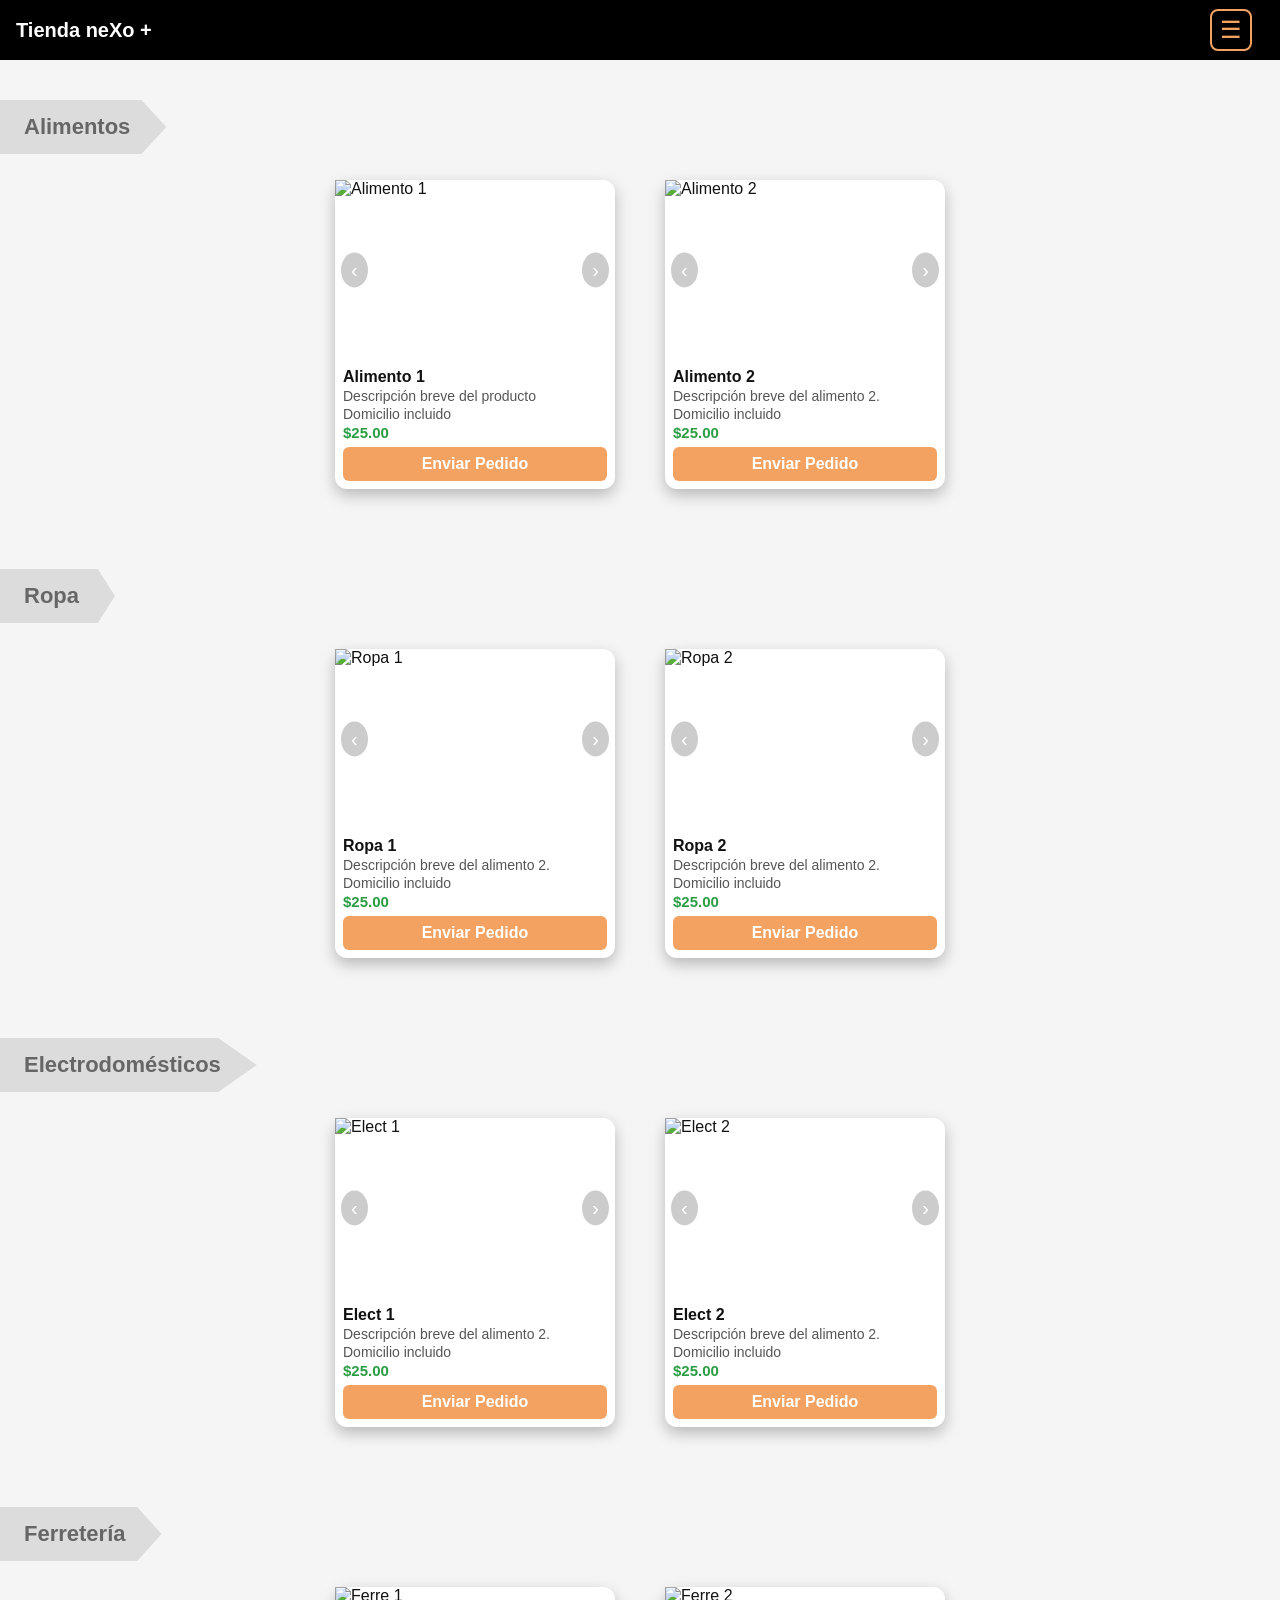
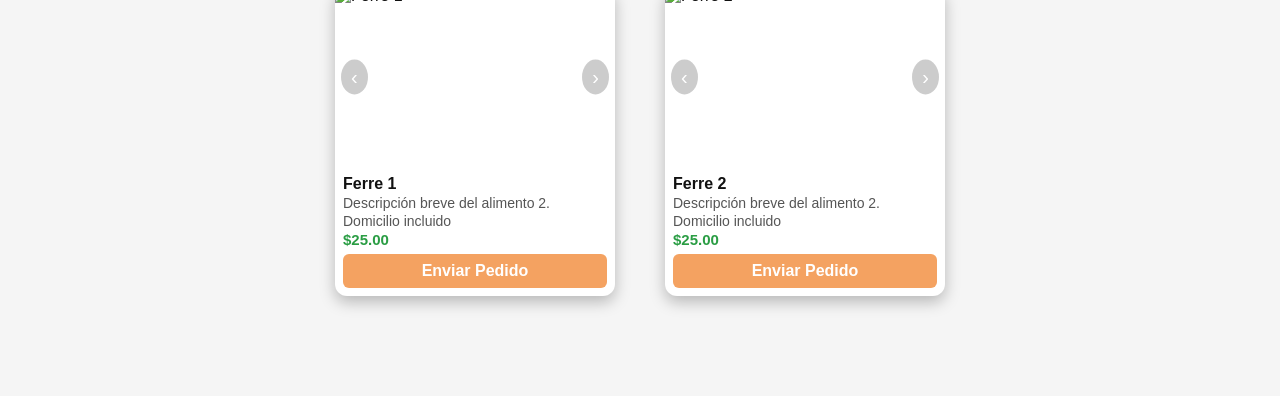
==== commit efc21caf: "Update index.html" ====
--- a/index.html
+++ b/index.html
@@ -53,36 +53,34 @@
                 <!-- TARJETA 1 -->
                 <div class="tarjeta">
                     <div class="slider">
-                        <button class="prev">&#10094;</button>
+                       <button class="prev">‹</button>
                         <img src="img/alimento1_1.jpg" alt="Alimento 1" class="active">
                         <img src="img/alimento1_2.jpg" alt="Alimento 1">
                         <img src="img/alimento1_3.jpg" alt="Alimento 1">
-                        <button class="next">&#10095;</button>
+                        <button class="next">›</button>
                     </div>
                     <div class="info-producto">
                         <h3>Alimento 1</h3>
-                        <p class="descripcion">Descripción breve del alimento 1.</p>
-                        <p class="precio">Precio: $100</p>
-                        <p class="descuento">Descuento: 10%</p>
-                        <p class="a-pagar">A pagar: $90</p>
+                        <p class="descripcion">Descripción breve del producto</p>
+                        <p class="domicilio">Domicilio incluido</p>
+                        <p class="precio">$25.00</p>
                         <a class="boton-whatsapp" href="https://wa.me/5355415537?text=Hola,%20quiero%20comprar%20Alimento%201" target="_blank">Enviar Pedido</a>
                     </div>
                 </div>
                 <!-- TARJETA 2 -->
                 <div class="tarjeta">
                     <div class="slider">
-                        <button class="prev">&#10094;</button>
+                         <button class="prev">‹</button>
                         <img src="img/alimento2_1.jpg" alt="Alimento 2" class="active">
                         <img src="img/alimento2_2.jpg" alt="Alimento 2">
                         <img src="img/alimento2_3.jpg" alt="Alimento 2">
-                        <button class="next">&#10095;</button>
+                        <button class="next">›</button>
                     </div>
                     <div class="info-producto">
                         <h3>Alimento 2</h3>
                         <p class="descripcion">Descripción breve del alimento 2.</p>
-                        <p class="precio">Precio: $150</p>
-                        <p class="descuento">Descuento: 15%</p>
-                        <p class="a-pagar">A pagar: $127.50</p>
+                       <p class="domicilio">Domicilio incluido</p>
+                        <p class="precio">$25.00</p>
                         <a class="boton-whatsapp" href="https://wa.me/5355415537?text=Hola,%20quiero%20comprar%20Alimento%202" target="_blank">Enviar Pedido</a>
                     </div>
                 </div>
@@ -96,36 +94,34 @@
                 <!-- TARJETA 1 -->
                 <div class="tarjeta">
                     <div class="slider">
-                        <button class="prev">&#10094;</button>
+                         <button class="prev">‹</button>
                         <img src="img/ropa1_1.jpg" alt="Ropa 1" class="active">
                         <img src="img/ropa1_2.jpg" alt="Ropa 1">
                         <img src="img/ropa1_3.jpg" alt="Ropa 1">
-                        <button class="next">&#10095;</button>
+                        <button class="next">›</button>
                     </div>
                     <div class="info-producto">
                         <h3>Ropa 1</h3>
-                        <p class="descripcion">Descripción breve de la ropa 1.</p>
-                        <p class="precio">Precio: $80</p>
-                        <p class="descuento">Descuento: 5%</p>
-                        <p class="a-pagar">A pagar: $76</p>
+                        <p class="descripcion">Descripción breve del alimento 2.</p>
+                       <p class="domicilio">Domicilio incluido</p>
+                        <p class="precio">$25.00</p>
                         <a class="boton-whatsapp" href="https://wa.me/5355415537?text=Hola,%20quiero%20comprar%20Ropa%201" target="_blank">Enviar Pedido</a>
                     </div>
                 </div>
                 <!-- TARJETA 2 -->
-                <div class="tarjeta">
-                    <div class="slider">
-                        <button class="prev">&#10094;</button>
+                 <div class="tarjeta">
+                    <div class="slider">
+                         <button class="prev">‹</button>
                         <img src="img/ropa2_1.jpg" alt="Ropa 2" class="active">
-                        <img src="img/ropa2_2.jpg" alt="Ropa 2">
-                        <img src="img/ropa2_3.jpg" alt="Ropa 2">
-                        <button class="next">&#10095;</button>
+                        <img src="img/ropa_2.jpg" alt="Ropa 2">
+                        <img src="img/ropa_3.jpg" alt="Ropa 2">
+                        <button class="next">›</button>
                     </div>
                     <div class="info-producto">
                         <h3>Ropa 2</h3>
-                        <p class="descripcion">Descripción breve de la ropa 2.</p>
-                        <p class="precio">Precio: $120</p>
-                        <p class="descuento">Descuento: 10%</p>
-                        <p class="a-pagar">A pagar: $108</p>
+                        <p class="descripcion">Descripción breve del alimento 2.</p>
+                       <p class="domicilio">Domicilio incluido</p>
+                        <p class="precio">$25.00</p>
                         <a class="boton-whatsapp" href="https://wa.me/5355415537?text=Hola,%20quiero%20comprar%20Ropa%202" target="_blank">Enviar Pedido</a>
                     </div>
                 </div>
@@ -139,36 +135,34 @@
                 <!-- TARJETA 1 -->
                 <div class="tarjeta">
                     <div class="slider">
-                        <button class="prev">&#10094;</button>
-                        <img src="img/electro1_1.jpg" alt="Electro 1" class="active">
-                        <img src="img/electro1_2.jpg" alt="Electro 1">
-                        <img src="img/electro1_3.jpg" alt="Electro 1">
-                        <button class="next">&#10095;</button>
-                    </div>
-                    <div class="info-producto">
-                        <h3>Electro 1</h3>
-                        <p class="descripcion">Descripción breve del electrodoméstico 1.</p>
-                        <p class="precio">Precio: $200</p>
-                        <p class="descuento">Descuento: 10%</p>
-                        <p class="a-pagar">A pagar: $180</p>
+                         <button class="prev">‹</button>
+                        <img src="img/elect1_1.jpg" alt="Elect 1" class="active">
+                        <img src="img/elect1_2.jpg" alt="Elect 1">
+                        <img src="img/elect1_3.jpg" alt="Elect 1">
+                        <button class="next">›</button>
+                    </div>
+                    <div class="info-producto">
+                        <h3>Elect 1</h3>
+                        <p class="descripcion">Descripción breve del alimento 2.</p>
+                       <p class="domicilio">Domicilio incluido</p>
+                        <p class="precio">$25.00</p>
                         <a class="boton-whatsapp" href="https://wa.me/5355415537?text=Hola,%20quiero%20comprar%20Electro%201" target="_blank">Enviar Pedido</a>
                     </div>
                 </div>
                 <!-- TARJETA 2 -->
                 <div class="tarjeta">
                     <div class="slider">
-                        <button class="prev">&#10094;</button>
-                        <img src="img/electro2_1.jpg" alt="Electro 2" class="active">
-                        <img src="img/electro2_2.jpg" alt="Electro 2">
-                        <img src="img/electro2_3.jpg" alt="Electro 2">
-                        <button class="next">&#10095;</button>
-                    </div>
-                    <div class="info-producto">
-                        <h3>Electro 2</h3>
-                        <p class="descripcion">Descripción breve del electrodoméstico 2.</p>
-                        <p class="precio">Precio: $300</p>
-                        <p class="descuento">Descuento: 5%</p>
-                        <p class="a-pagar">A pagar: $285</p>
+                         <button class="prev">‹</button>
+                        <img src="img/elect2_1.jpg" alt="Elect 2" class="active">
+                        <img src="img/elect2_2.jpg" alt="Elect 2">
+                        <img src="img/elect2_3.jpg" alt="Elect 2">
+                        <button class="next">›</button>
+                    </div>
+                    <div class="info-producto">
+                        <h3>Elect 2</h3>
+                        <p class="descripcion">Descripción breve del alimento 2.</p>
+                       <p class="domicilio">Domicilio incluido</p>
+                        <p class="precio">$25.00</p>
                         <a class="boton-whatsapp" href="https://wa.me/5355415537?text=Hola,%20quiero%20comprar%20Electro%202" target="_blank">Enviar Pedido</a>
                     </div>
                 </div>
@@ -182,36 +176,34 @@
                 <!-- TARJETA 1 -->
                 <div class="tarjeta">
                     <div class="slider">
-                        <button class="prev">&#10094;</button>
+                         <button class="prev">‹</button>
                         <img src="img/ferre1_1.jpg" alt="Ferre 1" class="active">
                         <img src="img/ferre1_2.jpg" alt="Ferre 1">
                         <img src="img/ferre1_3.jpg" alt="Ferre 1">
-                        <button class="next">&#10095;</button>
+                        <button class="next">›</button>
                     </div>
                     <div class="info-producto">
                         <h3>Ferre 1</h3>
-                        <p class="descripcion">Descripción breve del ferre 1.</p>
-                        <p class="precio">Precio: $50</p>
-                        <p class="descuento">Descuento: 5%</p>
-                        <p class="a-pagar">A pagar: $47.50</p>
+                        <p class="descripcion">Descripción breve del alimento 2.</p>
+                       <p class="domicilio">Domicilio incluido</p>
+                        <p class="precio">$25.00</p>
                         <a class="boton-whatsapp" href="https://wa.me/5355415537?text=Hola,%20quiero%20comprar%20Ferre%201" target="_blank">Enviar Pedido</a>
                     </div>
                 </div>
                 <!-- TARJETA 2 -->
                 <div class="tarjeta">
                     <div class="slider">
-                        <button class="prev">&#10094;</button>
+                         <button class="prev">‹</button>
                         <img src="img/ferre2_1.jpg" alt="Ferre 2" class="active">
                         <img src="img/ferre2_2.jpg" alt="Ferre 2">
                         <img src="img/ferre2_3.jpg" alt="Ferre 2">
-                        <button class="next">&#10095;</button>
+                        <button class="next">›</button>
                     </div>
                     <div class="info-producto">
                         <h3>Ferre 2</h3>
-                        <p class="descripcion">Descripción breve del ferre 2.</p>
-                        <p class="precio">Precio: $70</p>
-                        <p class="descuento">Descuento: 10%</p>
-                        <p class="a-pagar">A pagar: $63</p>
+                        <p class="descripcion">Descripción breve del alimento 2.</p>
+                       <p class="domicilio">Domicilio incluido</p>
+                        <p class="precio">$25.00</p>
                         <a class="boton-whatsapp" href="https://wa.me/5355415537?text=Hola,%20quiero%20comprar%20Ferre%202" target="_blank">Enviar Pedido</a>
                     </div>
                 </div>
@@ -221,4 +213,4 @@
 
     <script src="js/scripts.js"></script>
 </body>
-</html>+</html>
--- a/css/styles.css
+++ b/css/styles.css
@@ -35,47 +35,113 @@
     font-weight: bold;
 }
 
-/* Botón menú */
+/* BOTÓN MENÚ HEADER */
 #btn-menu {
     width: 42px;
     height: 42px;
-    background-color: #F4A261;
-    border: none;
-    border-radius: 8px;
-    font-size: 24px;
-    color: #000;
+    background: transparent;       /* fondo transparente */
+    border: 2px solid #F4A261;    /* silueta naranja */
+    border-radius: 8px;            /* esquinas redondeadas */
     cursor: pointer;
     display: flex;
     align-items: center;
     justify-content: center;
-    box-shadow: 2px 2px 8px rgba(0,0,0,0.4);
-}
-
-/* Hover */
+    font-size: 24px;               /* tamaño de las líneas */
+    color: #F4A261;                /* líneas naranjas */
+    padding: 0;
+    box-shadow: 2px 2px 6px rgba(0,0,0,0.2); /* efecto a relieve ligero */
+    transition: 0.2s ease;
+}
+
+/* Hover: intensifica silueta y líneas */
 #btn-menu:hover {
-    background-color: #E76F51;
-}
-
-/* MENÚ LATERAL DERECHA - CORREGIDO */
+    color: #E76F51;
+    border-color: #E76F51;
+    box-shadow: 3px 3px 8px rgba(0,0,0,0.3);
+}
+/* =========================
+   MENÚ LATERAL REFINADO
+========================= */
+
 .menu-lateral {
     position: fixed;
-    top: 60px; /* debajo del header */
+    top: 60px;
     right: 0;
     width: 260px;
     height: calc(100% - 60px);
-    background-color: #222;
-    color: #fff;
-    padding: 20px;
-    box-shadow: -4px 0 12px rgba(0,0,0,0.5);
+    background-color: #111;
     transform: translateX(100%);
     transition: transform 0.3s ease;
-    z-index: 99;
-}
-
-/* Cuando está activo */
+    z-index: 999;
+   box-shadow: none; /* quitamos sombra */
+}
+
 .menu-lateral.active {
     transform: translateX(0);
 }
+
+.menu-contenido {
+    height: 100%;
+    display: flex;
+    flex-direction: column;
+    padding: 20px;
+    box-sizing: border-box;
+}
+
+/* CONTENEDOR LINKS */
+.menu-links {
+    display: flex;
+    flex-direction: column;
+    gap: 14px;
+}
+
+/* BOTONES DEL MENÚ LATERAL SIN FONDO */
+.menu-item {
+    text-decoration: none;
+    color: #fff;             /* texto blanco */
+    padding: 12px 16px;
+    border-radius: 8px;
+    background: none;        /* quitar fondo */
+    border: none;            /* quitar borde */
+    box-shadow:
+        3px 3px 8px rgba(0,0,0,0.6),
+        -2px -2px 6px rgba(255,255,255,0.05); /* efecto a relieve */
+    transition: 0.2s ease;
+    font-size: 15px;
+}
+
+/* Hover sutil para relieve */
+.menu-item:hover {
+    box-shadow:
+        inset 2px 2px 6px rgba(0,0,0,0.6),
+        inset -2px -2px 6px rgba(255,255,255,0.05);
+    color: #F4A261;
+}
+
+/* Inicio destacado */
+.menu-item.inicio {
+    font-weight: bold;
+}
+
+/* Acerca separado visualmente */
+.menu-item.acerca {
+    margin-top: 20px;
+    font-size: 14px;
+    color: #bbb;
+}
+
+/* LOGO PEGADO ABAJO */
+.menu-logo {
+    margin-top: auto;
+    text-align: center;
+    padding-top: 20px;
+}
+
+.menu-logo img {
+    width: 95px;
+    opacity: 0.85;
+}
+
 /* MAIN */
 main { padding: 100px 16px 20px 16px; }
 
@@ -84,31 +150,35 @@
 ========================= */
 
 .categoria {
-    margin-bottom: 40px;
-}
-
-/* Contenedor para pegarlo al borde real */
+    margin-bottom: 80px;
+}
+
+/* =========================
+   TÍTULOS CATEGORÍAS MEJORADOS
+========================= */
+
 .categoria h2 {
     display: inline-block;
     margin: 0;
-    margin-left: -16px; /* compensa el padding del main */
-    padding: 12px 30px 12px 20px;
-    background-color: #E9C46A; /* tono tipo dibujo */
-    color: #222;
+    margin-left: -16px;
+    margin-bottom: 26px; /* más separación de tarjetas */
+    padding: 14px 36px 14px 24px;
+    background-color: #dcdcdc;
+    color: #666;
+    font-size: 22px; /* más grande */
     font-weight: bold;
-    font-size: 18px;
-    position: relative;
     clip-path: polygon(
-        0% 0%,       /* esquina sup izquierda */
-        85% 0%,      /* antes de la punta */
-        100% 50%,    /* punta */
-        85% 100%,    /* parte baja antes de cerrar */
-        0% 100%      /* esquina inf izquierda */
+        0% 0%,
+        85% 0%,
+        100% 50%,
+        85% 100%,
+        0% 100%
     );
 }
 
+
 /* TARJETAS */
-.tarjetas { display:flex; flex-wrap:wrap; gap:16px; justify-content:center; }
+.tarjetas { display:flex; flex-wrap:wrap; gap:50px; justify-content:center; }
 .tarjeta {
     background-color:#fff;
     border-radius:12px;
@@ -127,18 +197,34 @@
 .slider .prev { left:6px; }
 .slider .next { right:6px; }
 
-/* INFO PRODUCTO */
+/* INFORMACIÓN DE PRODUCTO EN TARJETAS */
 .info-producto {
-    padding:8px;
-    display:flex;
-    flex-direction:column;
-    gap:1px;
-}
-.info-producto h3 { margin:0; font-size:15px; color:#111; }
+    padding: 8px;
+    display: flex;
+    flex-direction: column;
+    gap: 2px;          /* compacto, menos interlineado */
+}
+
+.info-producto h3 {
+    margin: 0;
+    font-size: 16px;
+    font-weight: bold; /* nombre en negrita */
+    color: #111;
+}
+
 .info-producto .descripcion,
-.info-producto .precio,
-.info-producto .descuento,
-.info-producto .a-pagar { font-size:13px; color:#555; margin:0; line-height:1; }
+.info-producto .domicilio {
+    margin: 0;
+    font-size: 14px;
+    color: #555;
+}
+
+.info-producto .precio {
+    margin: 0;
+    font-size: 15px;
+    font-weight: bold; /* precio en negrita */
+    color: #2a9d44;    /* verde */
+}
 
 /* BOTÓN WHATSAPP */
 .boton-whatsapp {
@@ -162,4 +248,4 @@
     .categoria h2::after { border-top:16px solid transparent; border-bottom:16px solid transparent; border-right:12px solid #ccc; }
     .slider { height:160px; }
     .slider button { font-size:18px; padding:5px 8px; }
-}+}
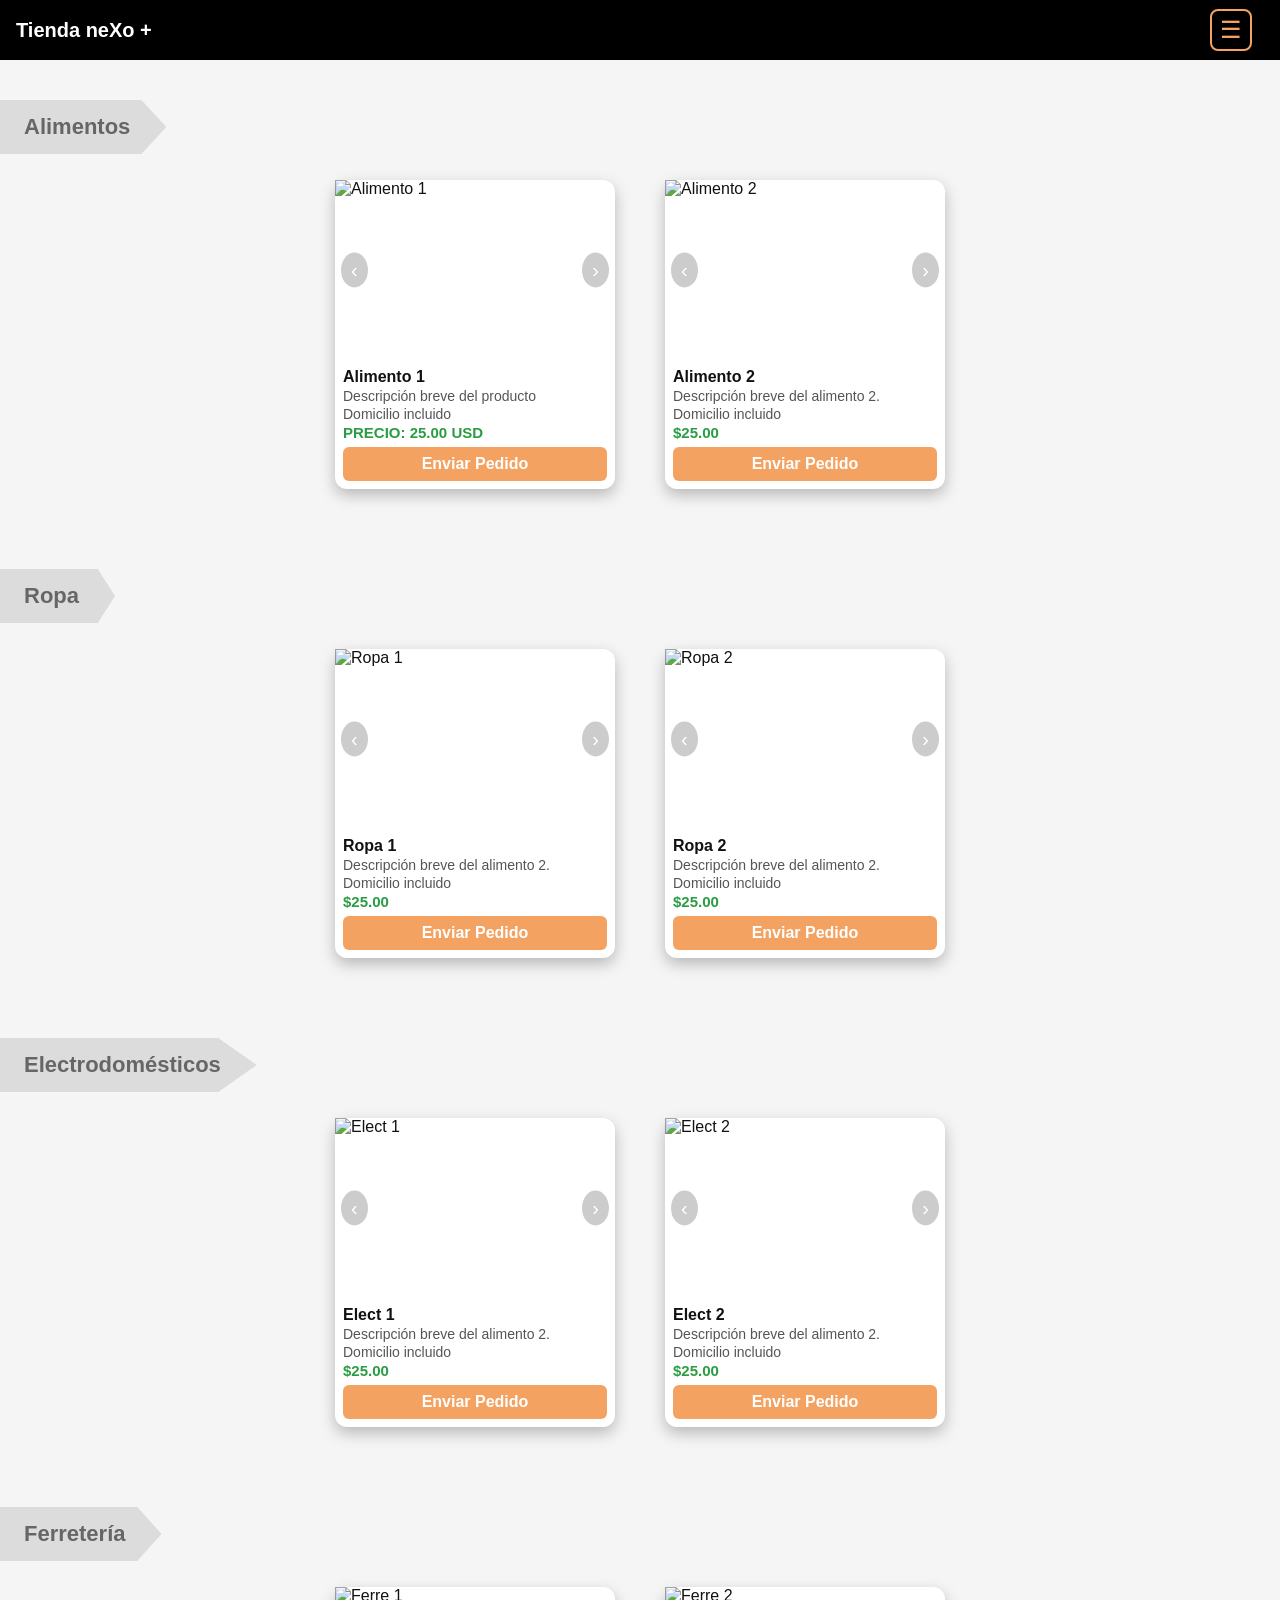
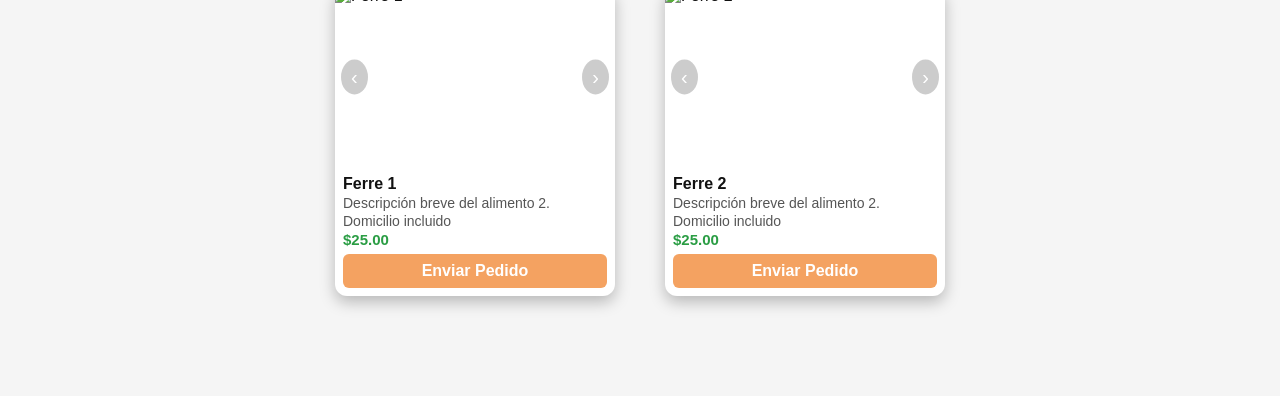
==== commit 616109f2: "Update product price format in index.html" ====
--- a/index.html
+++ b/index.html
@@ -63,7 +63,7 @@
                         <h3>Alimento 1</h3>
                         <p class="descripcion">Descripción breve del producto</p>
                         <p class="domicilio">Domicilio incluido</p>
-                        <p class="precio">$25.00</p>
+                        <p class="precio">PRECIO: 25.00 USD</p>
                         <a class="boton-whatsapp" href="https://wa.me/5355415537?text=Hola,%20quiero%20comprar%20Alimento%201" target="_blank">Enviar Pedido</a>
                     </div>
                 </div>
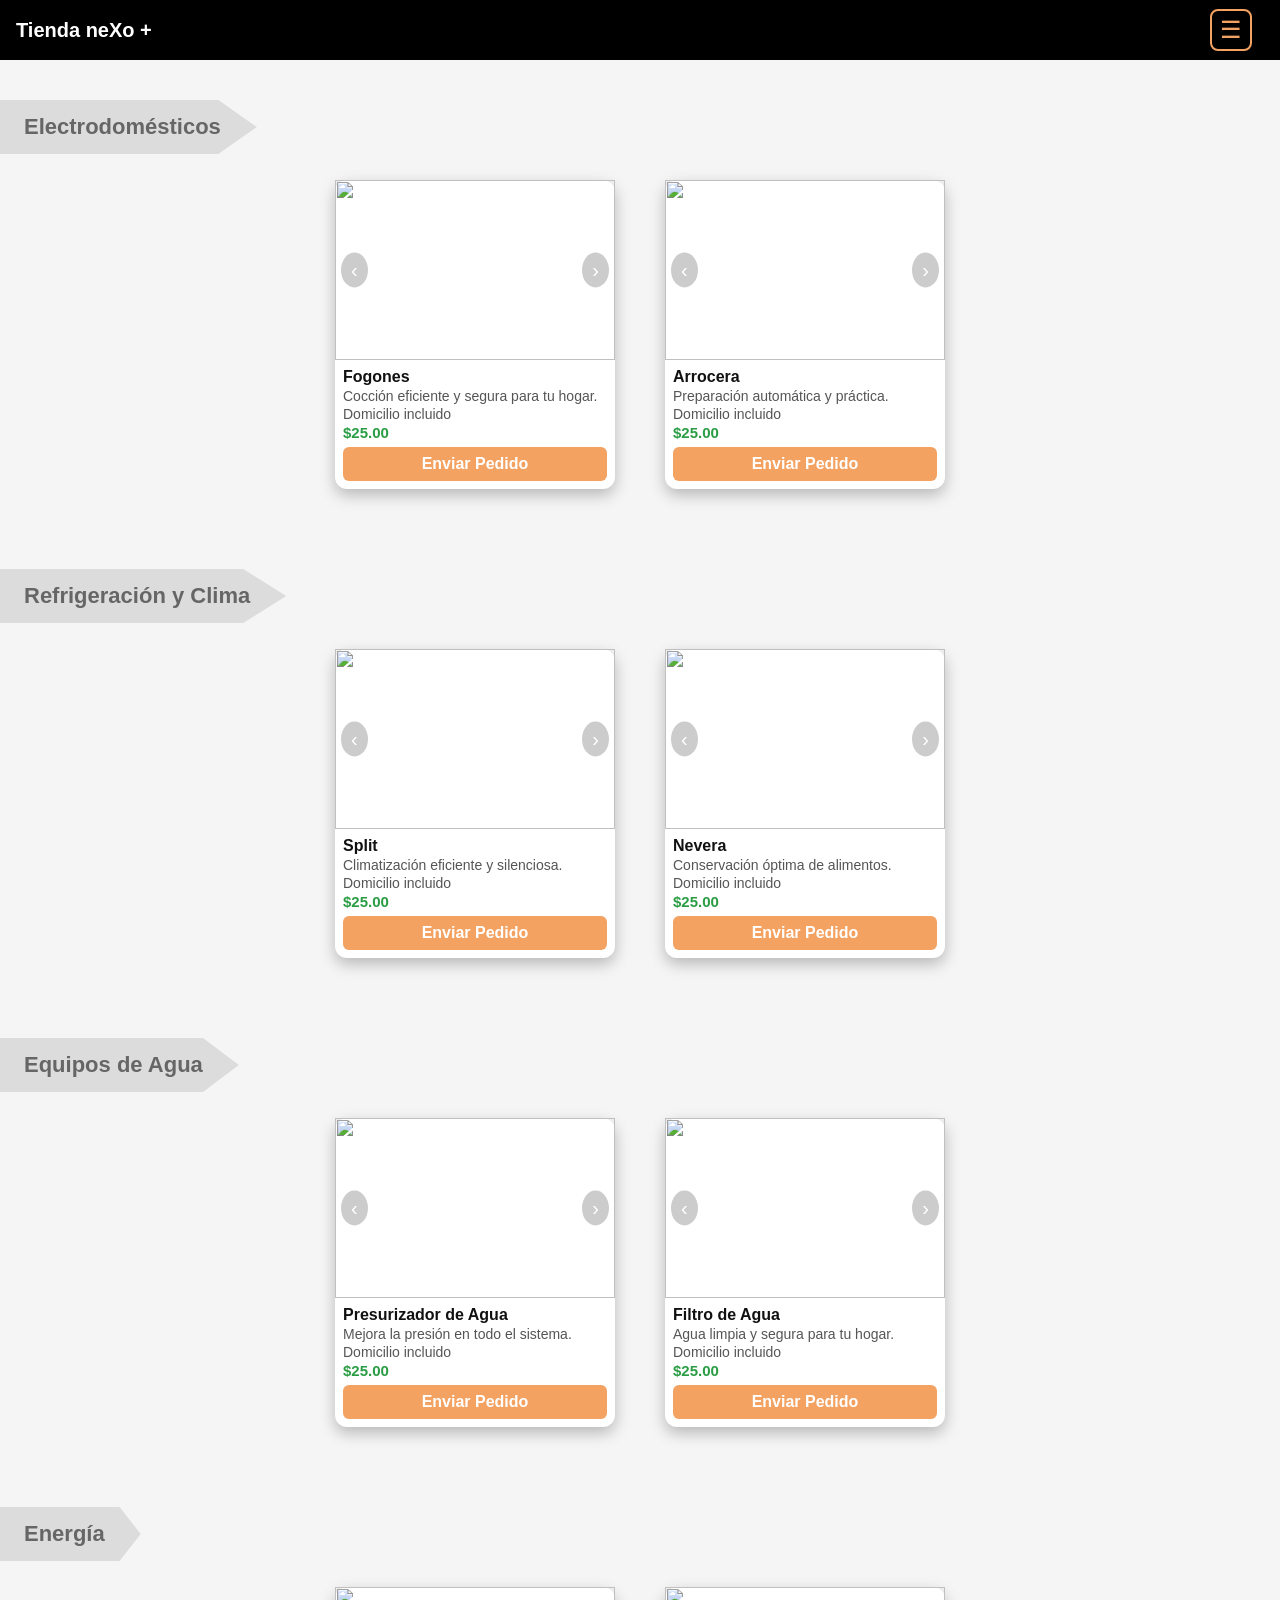
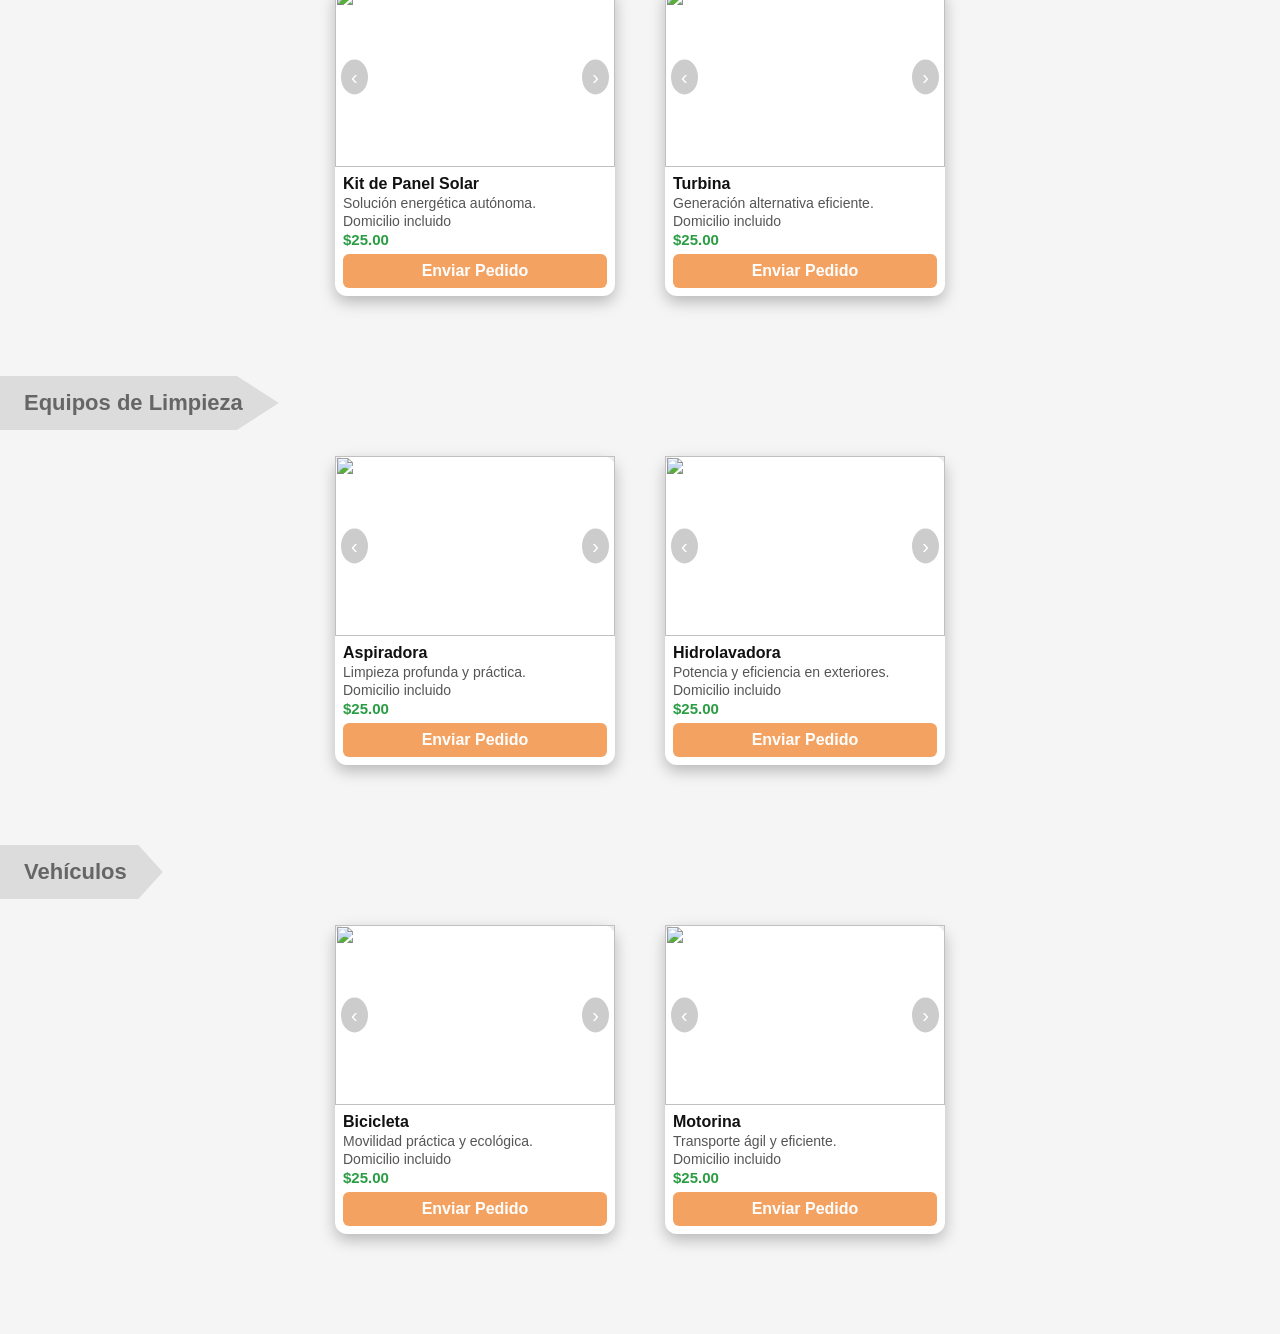
==== commit 1bb6f218: "Update index.html" ====
--- a/index.html
+++ b/index.html
@@ -8,209 +8,290 @@
 </head>
 <body>
 
-    <!-- ENCABEZADO -->
-    <header>
-        <h1>Tienda neXo +</h1>
-        <button id="btn-menu" class="btn-menu">&#9776;</button>
-    </header>
-
-    <aside id="menu-lateral" class="menu-lateral">
-
+<header>
+    <h1>Tienda neXo +</h1>
+    <button id="btn-menu" class="btn-menu">&#9776;</button>
+</header>
+
+<aside id="menu-lateral" class="menu-lateral">
     <div class="menu-contenido">
-
-        <!-- BLOQUE SUPERIOR -->
         <nav class="menu-links">
-
             <a href="#top" class="menu-item inicio">Inicio</a>
-
             <div class="menu-separador"></div>
 
-            <a href="#alimentos" class="menu-item">Alimentos</a>
-            <a href="#ropa" class="menu-item">Ropa</a>
             <a href="#electrodomesticos" class="menu-item">Electrodomésticos</a>
-            <a href="#ferreteria" class="menu-item">Ferretería</a>
+            <a href="#refrigeracion" class="menu-item">Refrigeración y Clima</a>
+            <a href="#agua" class="menu-item">Equipos de Agua</a>
+            <a href="#energia" class="menu-item">Energía</a>
+            <a href="#limpieza" class="menu-item">Equipos de Limpieza</a>
+            <a href="#vehiculos" class="menu-item">Vehículos</a>
 
             <div class="menu-separador"></div>
-
             <a href="acerca.html" class="menu-item acerca">Acerca de neXo</a>
-
         </nav>
 
-        <!-- LOGO INFERIOR -->
         <div class="menu-logo">
             <img src="img/logo.png" alt="Logo Tienda neXo +">
         </div>
-
     </div>
-
 </aside>
 
-    <main>
-        <!-- ALIMENTOS -->
-        <section id="alimentos" class="categoria">
-            <h2 class="titulo-flecha">Alimentos</h2>
-            <div class="tarjetas">
-                <!-- TARJETA 1 -->
-                <div class="tarjeta">
-                    <div class="slider">
-                       <button class="prev">‹</button>
-                        <img src="img/alimento1_1.jpg" alt="Alimento 1" class="active">
-                        <img src="img/alimento1_2.jpg" alt="Alimento 1">
-                        <img src="img/alimento1_3.jpg" alt="Alimento 1">
-                        <button class="next">›</button>
-                    </div>
-                    <div class="info-producto">
-                        <h3>Alimento 1</h3>
-                        <p class="descripcion">Descripción breve del producto</p>
-                        <p class="domicilio">Domicilio incluido</p>
-                        <p class="precio">PRECIO: 25.00 USD</p>
-                        <a class="boton-whatsapp" href="https://wa.me/5355415537?text=Hola,%20quiero%20comprar%20Alimento%201" target="_blank">Enviar Pedido</a>
-                    </div>
-                </div>
-                <!-- TARJETA 2 -->
-                <div class="tarjeta">
-                    <div class="slider">
-                         <button class="prev">‹</button>
-                        <img src="img/alimento2_1.jpg" alt="Alimento 2" class="active">
-                        <img src="img/alimento2_2.jpg" alt="Alimento 2">
-                        <img src="img/alimento2_3.jpg" alt="Alimento 2">
-                        <button class="next">›</button>
-                    </div>
-                    <div class="info-producto">
-                        <h3>Alimento 2</h3>
-                        <p class="descripcion">Descripción breve del alimento 2.</p>
-                       <p class="domicilio">Domicilio incluido</p>
-                        <p class="precio">$25.00</p>
-                        <a class="boton-whatsapp" href="https://wa.me/5355415537?text=Hola,%20quiero%20comprar%20Alimento%202" target="_blank">Enviar Pedido</a>
-                    </div>
-                </div>
-            </div>
-        </section>
-
-        <!-- ROPA -->
-        <section id="ropa" class="categoria">
-            <h2 class="titulo-flecha">Ropa</h2>
-            <div class="tarjetas">
-                <!-- TARJETA 1 -->
-                <div class="tarjeta">
-                    <div class="slider">
-                         <button class="prev">‹</button>
-                        <img src="img/ropa1_1.jpg" alt="Ropa 1" class="active">
-                        <img src="img/ropa1_2.jpg" alt="Ropa 1">
-                        <img src="img/ropa1_3.jpg" alt="Ropa 1">
-                        <button class="next">›</button>
-                    </div>
-                    <div class="info-producto">
-                        <h3>Ropa 1</h3>
-                        <p class="descripcion">Descripción breve del alimento 2.</p>
-                       <p class="domicilio">Domicilio incluido</p>
-                        <p class="precio">$25.00</p>
-                        <a class="boton-whatsapp" href="https://wa.me/5355415537?text=Hola,%20quiero%20comprar%20Ropa%201" target="_blank">Enviar Pedido</a>
-                    </div>
-                </div>
-                <!-- TARJETA 2 -->
-                 <div class="tarjeta">
-                    <div class="slider">
-                         <button class="prev">‹</button>
-                        <img src="img/ropa2_1.jpg" alt="Ropa 2" class="active">
-                        <img src="img/ropa_2.jpg" alt="Ropa 2">
-                        <img src="img/ropa_3.jpg" alt="Ropa 2">
-                        <button class="next">›</button>
-                    </div>
-                    <div class="info-producto">
-                        <h3>Ropa 2</h3>
-                        <p class="descripcion">Descripción breve del alimento 2.</p>
-                       <p class="domicilio">Domicilio incluido</p>
-                        <p class="precio">$25.00</p>
-                        <a class="boton-whatsapp" href="https://wa.me/5355415537?text=Hola,%20quiero%20comprar%20Ropa%202" target="_blank">Enviar Pedido</a>
-                    </div>
-                </div>
-            </div>
-        </section>
-
-        <!-- ELECTRODOMÉSTICOS -->
-        <section id="electrodomesticos" class="categoria">
-            <h2 class="titulo-flecha">Electrodomésticos</h2>
-            <div class="tarjetas">
-                <!-- TARJETA 1 -->
-                <div class="tarjeta">
-                    <div class="slider">
-                         <button class="prev">‹</button>
-                        <img src="img/elect1_1.jpg" alt="Elect 1" class="active">
-                        <img src="img/elect1_2.jpg" alt="Elect 1">
-                        <img src="img/elect1_3.jpg" alt="Elect 1">
-                        <button class="next">›</button>
-                    </div>
-                    <div class="info-producto">
-                        <h3>Elect 1</h3>
-                        <p class="descripcion">Descripción breve del alimento 2.</p>
-                       <p class="domicilio">Domicilio incluido</p>
-                        <p class="precio">$25.00</p>
-                        <a class="boton-whatsapp" href="https://wa.me/5355415537?text=Hola,%20quiero%20comprar%20Electro%201" target="_blank">Enviar Pedido</a>
-                    </div>
-                </div>
-                <!-- TARJETA 2 -->
-                <div class="tarjeta">
-                    <div class="slider">
-                         <button class="prev">‹</button>
-                        <img src="img/elect2_1.jpg" alt="Elect 2" class="active">
-                        <img src="img/elect2_2.jpg" alt="Elect 2">
-                        <img src="img/elect2_3.jpg" alt="Elect 2">
-                        <button class="next">›</button>
-                    </div>
-                    <div class="info-producto">
-                        <h3>Elect 2</h3>
-                        <p class="descripcion">Descripción breve del alimento 2.</p>
-                       <p class="domicilio">Domicilio incluido</p>
-                        <p class="precio">$25.00</p>
-                        <a class="boton-whatsapp" href="https://wa.me/5355415537?text=Hola,%20quiero%20comprar%20Electro%202" target="_blank">Enviar Pedido</a>
-                    </div>
-                </div>
-            </div>
-        </section>
-
-        <!-- FERRETERÍA -->
-        <section id="ferreteria" class="categoria">
-            <h2 class="titulo-flecha">Ferretería</h2>
-            <div class="tarjetas">
-                <!-- TARJETA 1 -->
-                <div class="tarjeta">
-                    <div class="slider">
-                         <button class="prev">‹</button>
-                        <img src="img/ferre1_1.jpg" alt="Ferre 1" class="active">
-                        <img src="img/ferre1_2.jpg" alt="Ferre 1">
-                        <img src="img/ferre1_3.jpg" alt="Ferre 1">
-                        <button class="next">›</button>
-                    </div>
-                    <div class="info-producto">
-                        <h3>Ferre 1</h3>
-                        <p class="descripcion">Descripción breve del alimento 2.</p>
-                       <p class="domicilio">Domicilio incluido</p>
-                        <p class="precio">$25.00</p>
-                        <a class="boton-whatsapp" href="https://wa.me/5355415537?text=Hola,%20quiero%20comprar%20Ferre%201" target="_blank">Enviar Pedido</a>
-                    </div>
-                </div>
-                <!-- TARJETA 2 -->
-                <div class="tarjeta">
-                    <div class="slider">
-                         <button class="prev">‹</button>
-                        <img src="img/ferre2_1.jpg" alt="Ferre 2" class="active">
-                        <img src="img/ferre2_2.jpg" alt="Ferre 2">
-                        <img src="img/ferre2_3.jpg" alt="Ferre 2">
-                        <button class="next">›</button>
-                    </div>
-                    <div class="info-producto">
-                        <h3>Ferre 2</h3>
-                        <p class="descripcion">Descripción breve del alimento 2.</p>
-                       <p class="domicilio">Domicilio incluido</p>
-                        <p class="precio">$25.00</p>
-                        <a class="boton-whatsapp" href="https://wa.me/5355415537?text=Hola,%20quiero%20comprar%20Ferre%202" target="_blank">Enviar Pedido</a>
-                    </div>
-                </div>
-            </div>
-        </section>
-    </main>
-
-    <script src="js/scripts.js"></script>
+<main>
+
+<!-- ELECTRODOMÉSTICOS -->
+<section id="electrodomesticos" class="categoria">
+<h2 class="titulo-flecha">Electrodomésticos</h2>
+<div class="tarjetas">
+
+<div class="tarjeta">
+<div class="slider">
+<button class="prev">‹</button>
+<img src="img/fogones1.jpg" class="active">
+<img src="img/fogones2.jpg">
+<img src="img/fogones3.jpg">
+<button class="next">›</button>
+</div>
+<div class="info-producto">
+<h3>Fogones</h3>
+<p class="descripcion">Cocción eficiente y segura para tu hogar.</p>
+<p class="domicilio">Domicilio incluido</p>
+<p class="precio">$25.00</p>
+<a class="boton-whatsapp" href="#" target="_blank">Enviar Pedido</a>
+</div>
+</div>
+
+<div class="tarjeta">
+<div class="slider">
+<button class="prev">‹</button>
+<img src="img/arrocera1.jpg" class="active">
+<img src="img/arrocera2.jpg">
+<img src="img/arrocera3.jpg">
+<button class="next">›</button>
+</div>
+<div class="info-producto">
+<h3>Arrocera</h3>
+<p class="descripcion">Preparación automática y práctica.</p>
+<p class="domicilio">Domicilio incluido</p>
+<p class="precio">$25.00</p>
+<a class="boton-whatsapp" href="#" target="_blank">Enviar Pedido</a>
+</div>
+</div>
+
+</div>
+</section>
+
+<!-- REFRIGERACIÓN Y CLIMA -->
+<section id="refrigeracion" class="categoria">
+<h2 class="titulo-flecha">Refrigeración y Clima</h2>
+<div class="tarjetas">
+
+<div class="tarjeta">
+<div class="slider">
+<button class="prev">‹</button>
+<img src="img/split1.jpg" class="active">
+<img src="img/split2.jpg">
+<img src="img/split3.jpg">
+<button class="next">›</button>
+</div>
+<div class="info-producto">
+<h3>Split</h3>
+<p class="descripcion">Climatización eficiente y silenciosa.</p>
+<p class="domicilio">Domicilio incluido</p>
+<p class="precio">$25.00</p>
+<a class="boton-whatsapp" href="#" target="_blank">Enviar Pedido</a>
+</div>
+</div>
+
+<div class="tarjeta">
+<div class="slider">
+<button class="prev">‹</button>
+<img src="img/nevera1.jpg" class="active">
+<img src="img/nevera2.jpg">
+<img src="img/nevera3.jpg">
+<button class="next">›</button>
+</div>
+<div class="info-producto">
+<h3>Nevera</h3>
+<p class="descripcion">Conservación óptima de alimentos.</p>
+<p class="domicilio">Domicilio incluido</p>
+<p class="precio">$25.00</p>
+<a class="boton-whatsapp" href="#" target="_blank">Enviar Pedido</a>
+</div>
+</div>
+
+</div>
+</section>
+
+<!-- EQUIPOS DE AGUA -->
+<section id="agua" class="categoria">
+<h2 class="titulo-flecha">Equipos de Agua</h2>
+<div class="tarjetas">
+
+<div class="tarjeta">
+<div class="slider">
+<button class="prev">‹</button>
+<img src="img/presurizador1.jpg" class="active">
+<img src="img/presurizador2.jpg">
+<img src="img/presurizador3.jpg">
+<button class="next">›</button>
+</div>
+<div class="info-producto">
+<h3>Presurizador de Agua</h3>
+<p class="descripcion">Mejora la presión en todo el sistema.</p>
+<p class="domicilio">Domicilio incluido</p>
+<p class="precio">$25.00</p>
+<a class="boton-whatsapp" href="#" target="_blank">Enviar Pedido</a>
+</div>
+</div>
+
+<div class="tarjeta">
+<div class="slider">
+<button class="prev">‹</button>
+<img src="img/filtro1.jpg" class="active">
+<img src="img/filtro2.jpg">
+<img src="img/filtro3.jpg">
+<button class="next">›</button>
+</div>
+<div class="info-producto">
+<h3>Filtro de Agua</h3>
+<p class="descripcion">Agua limpia y segura para tu hogar.</p>
+<p class="domicilio">Domicilio incluido</p>
+<p class="precio">$25.00</p>
+<a class="boton-whatsapp" href="#" target="_blank">Enviar Pedido</a>
+</div>
+</div>
+
+</div>
+</section>
+
+<!-- ENERGÍA -->
+<section id="energia" class="categoria">
+<h2 class="titulo-flecha">Energía</h2>
+<div class="tarjetas">
+
+<div class="tarjeta">
+<div class="slider">
+<button class="prev">‹</button>
+<img src="img/panel1.jpg" class="active">
+<img src="img/panel2.jpg">
+<img src="img/panel3.jpg">
+<button class="next">›</button>
+</div>
+<div class="info-producto">
+<h3>Kit de Panel Solar</h3>
+<p class="descripcion">Solución energética autónoma.</p>
+<p class="domicilio">Domicilio incluido</p>
+<p class="precio">$25.00</p>
+<a class="boton-whatsapp" href="#" target="_blank">Enviar Pedido</a>
+</div>
+</div>
+
+<div class="tarjeta">
+<div class="slider">
+<button class="prev">‹</button>
+<img src="img/turbina1.jpg" class="active">
+<img src="img/turbina2.jpg">
+<img src="img/turbina3.jpg">
+<button class="next">›</button>
+</div>
+<div class="info-producto">
+<h3>Turbina</h3>
+<p class="descripcion">Generación alternativa eficiente.</p>
+<p class="domicilio">Domicilio incluido</p>
+<p class="precio">$25.00</p>
+<a class="boton-whatsapp" href="#" target="_blank">Enviar Pedido</a>
+</div>
+</div>
+
+</div>
+</section>
+
+<!-- LIMPIEZA -->
+<section id="limpieza" class="categoria">
+<h2 class="titulo-flecha">Equipos de Limpieza</h2>
+<div class="tarjetas">
+
+<div class="tarjeta">
+<div class="slider">
+<button class="prev">‹</button>
+<img src="img/aspiradora1.jpg" class="active">
+<img src="img/aspiradora2.jpg">
+<img src="img/aspiradora3.jpg">
+<button class="next">›</button>
+</div>
+<div class="info-producto">
+<h3>Aspiradora</h3>
+<p class="descripcion">Limpieza profunda y práctica.</p>
+<p class="domicilio">Domicilio incluido</p>
+<p class="precio">$25.00</p>
+<a class="boton-whatsapp" href="#" target="_blank">Enviar Pedido</a>
+</div>
+</div>
+
+<div class="tarjeta">
+<div class="slider">
+<button class="prev">‹</button>
+<img src="img/hidrolavadora1.jpg" class="active">
+<img src="img/hidrolavadora2.jpg">
+<img src="img/hidrolavadora3.jpg">
+<button class="next">›</button>
+</div>
+<div class="info-producto">
+<h3>Hidrolavadora</h3>
+<p class="descripcion">Potencia y eficiencia en exteriores.</p>
+<p class="domicilio">Domicilio incluido</p>
+<p class="precio">$25.00</p>
+<a class="boton-whatsapp" href="#" target="_blank">Enviar Pedido</a>
+</div>
+</div>
+
+</div>
+</section>
+
+<!-- VEHÍCULOS -->
+<section id="vehiculos" class="categoria">
+<h2 class="titulo-flecha">Vehículos</h2>
+<div class="tarjetas">
+
+<div class="tarjeta">
+<div class="slider">
+<button class="prev">‹</button>
+<img src="img/bicicleta1.jpg" class="active">
+<img src="img/bicicleta2.jpg">
+<img src="img/bicicleta3.jpg">
+<button class="next">›</button>
+</div>
+<div class="info-producto">
+<h3>Bicicleta</h3>
+<p class="descripcion">Movilidad práctica y ecológica.</p>
+<p class="domicilio">Domicilio incluido</p>
+<p class="precio">$25.00</p>
+<a class="boton-whatsapp" href="#" target="_blank">Enviar Pedido</a>
+</div>
+</div>
+
+<div class="tarjeta">
+<div class="slider">
+<button class="prev">‹</button>
+<img src="img/motorina1.jpg" class="active">
+<img src="img/motorina2.jpg">
+<img src="img/motorina3.jpg">
+<button class="next">›</button>
+</div>
+<div class="info-producto">
+<h3>Motorina</h3>
+<p class="descripcion">Transporte ágil y eficiente.</p>
+<p class="domicilio">Domicilio incluido</p>
+<p class="precio">$25.00</p>
+<a class="boton-whatsapp" href="#" target="_blank">Enviar Pedido</a>
+</div>
+</div>
+
+</div>
+</section>
+
+</main>
+
+<script src="js/scripts.js"></script>
 </body>
 </html>
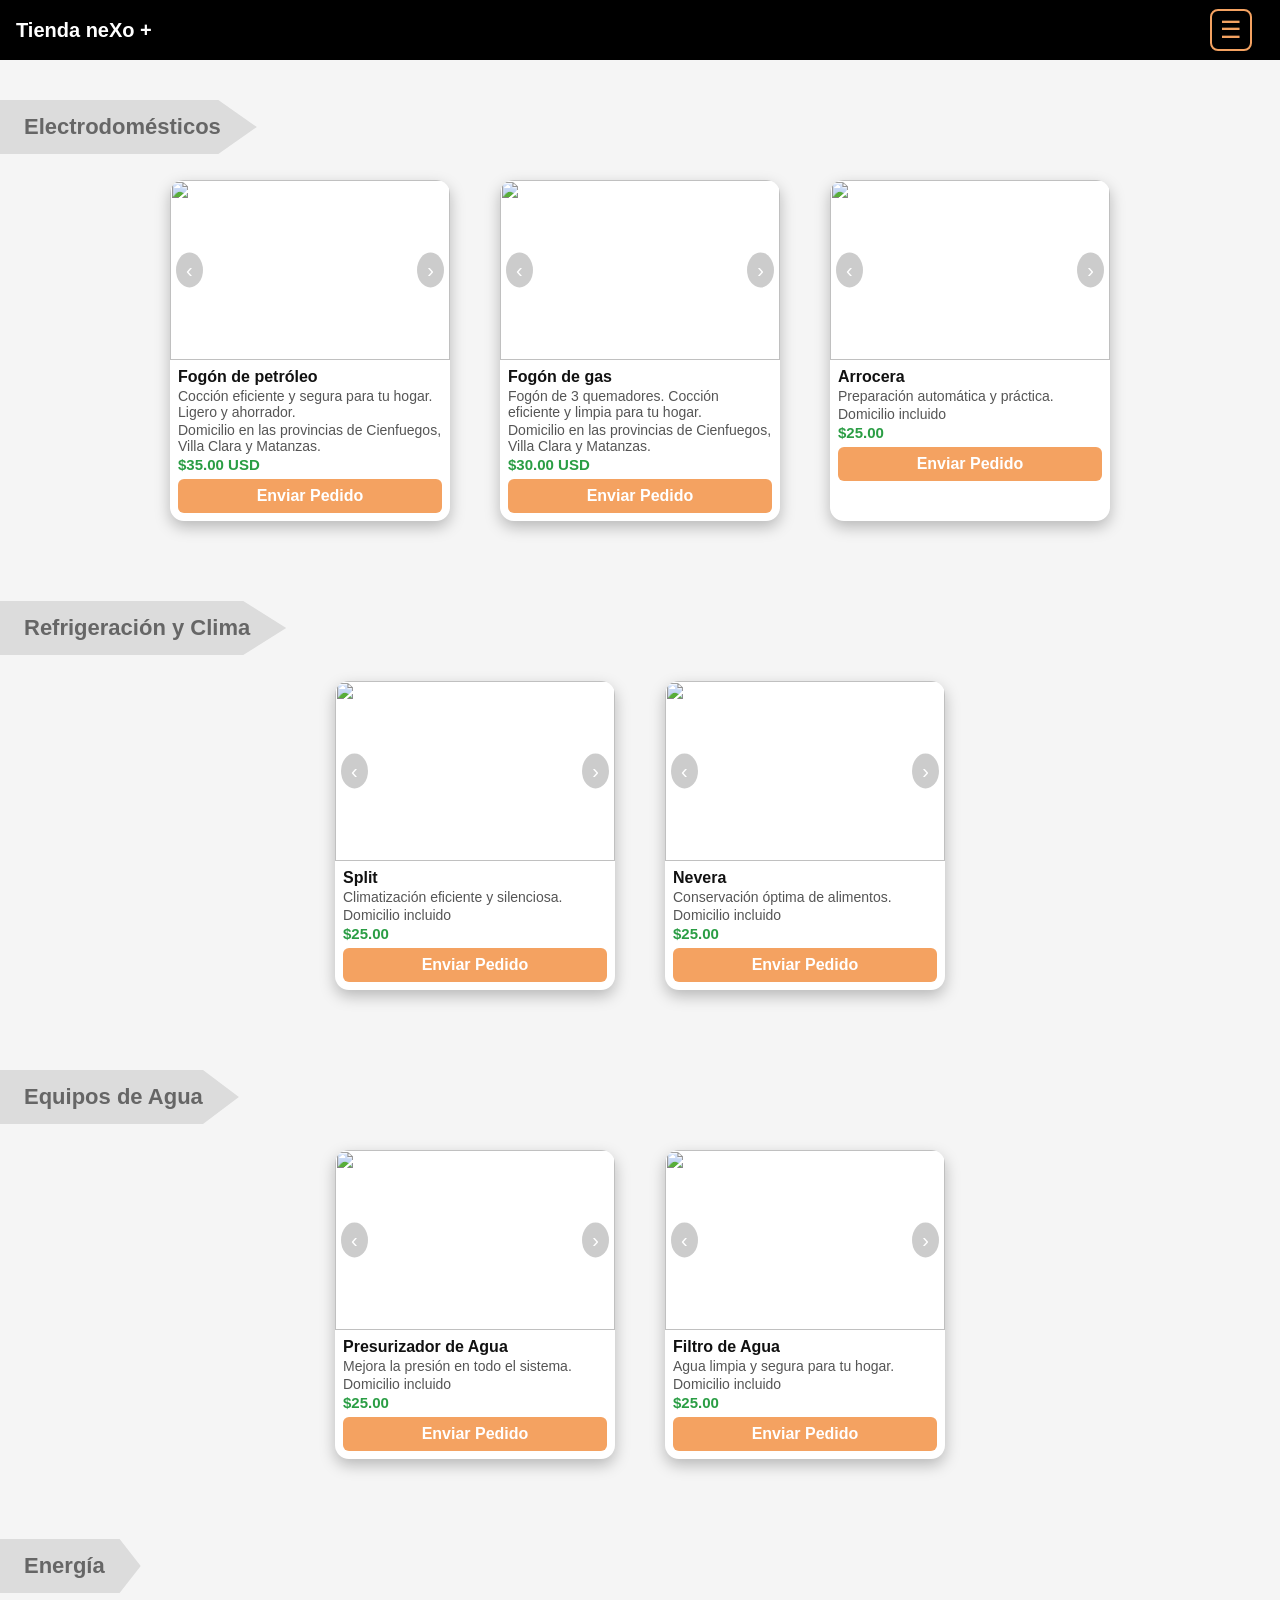
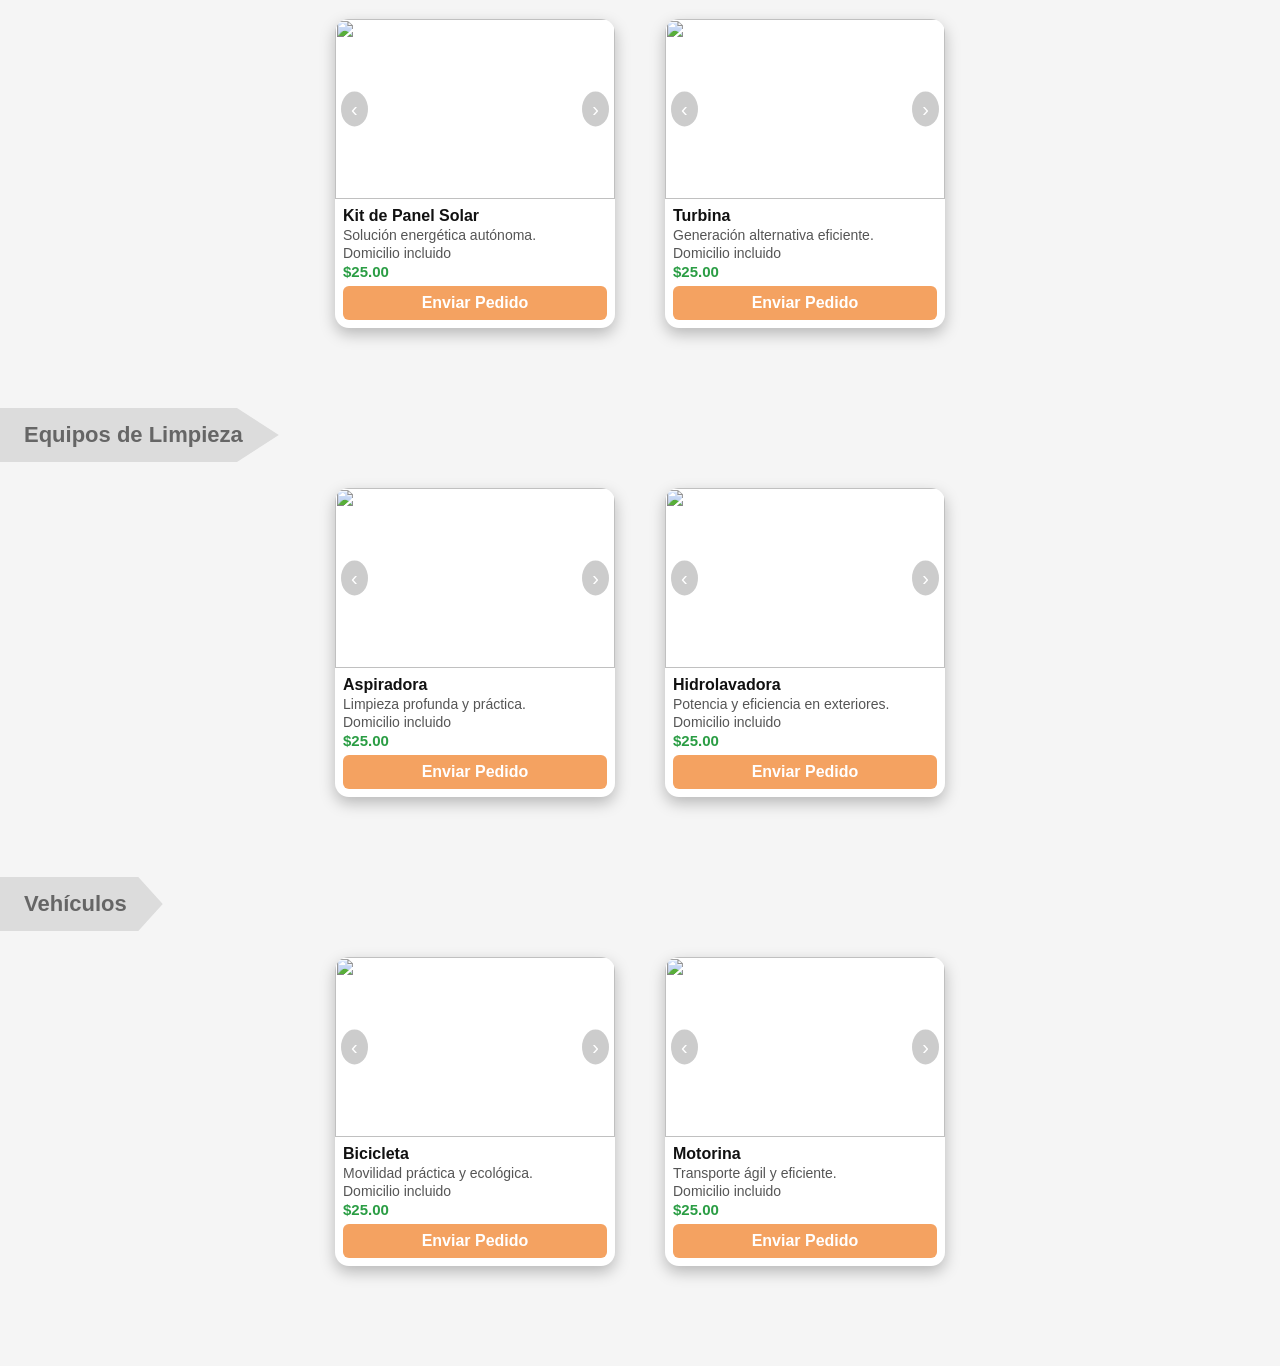
==== commit 5856257a: "Update index.html" ====
--- a/index.html
+++ b/index.html
@@ -52,14 +52,31 @@
 <button class="next">›</button>
 </div>
 <div class="info-producto">
-<h3>Fogones</h3>
-<p class="descripcion">Cocción eficiente y segura para tu hogar.</p>
-<p class="domicilio">Domicilio incluido</p>
-<p class="precio">$25.00</p>
-<a class="boton-whatsapp" href="#" target="_blank">Enviar Pedido</a>
-</div>
-</div>
-
+<h3>Fogón de petróleo</h3>
+<p class="descripcion">Cocción eficiente y segura para tu hogar. Ligero y ahorrador.</p>
+<p class="domicilio">Domicilio en las provincias de Cienfuegos, Villa Clara y Matanzas.</p>
+<p class="precio">$35.00 USD</p>
+<a class="boton-whatsapp" href="#" target="_blank">Enviar Pedido</a>
+</div>
+</div>
+
+    <div class="tarjeta">
+<div class="slider">
+<button class="prev">‹</button>
+<img src="img/fogonesgas1.jpg" class="active">
+<img src="img/fogonesgas2.jpg">
+<img src="img/fogonesgas3.jpg">
+<button class="next">›</button>
+</div>
+<div class="info-producto">
+<h3>Fogón de gas</h3>
+<p class="descripcion">Fogón de 3 quemadores. Cocción eficiente y limpia para tu hogar.</p>
+<p class="domicilio">Domicilio en las provincias de Cienfuegos, Villa Clara y Matanzas.</p>
+<p class="precio">$30.00 USD</p>
+<a class="boton-whatsapp" href="#" target="_blank">Enviar Pedido</a>
+</div>
+</div>
+    
 <div class="tarjeta">
 <div class="slider">
 <button class="prev">‹</button>
--- a/css/styles.css
+++ b/css/styles.css
@@ -9,7 +9,7 @@
 }
 
 /* ======================
-   HEADER FIJO CORRECTO
+   HEADER FIJO
 ====================== */
 header {
     position: fixed;
@@ -23,12 +23,11 @@
     justify-content: space-between;
     align-items: center;
     padding-left: 16px;
-    padding-right: 28px; /* 👈 separación real del borde */
+    padding-right: 28px;
     box-sizing: border-box;
     z-index: 1000;
 }
 
-/* Título */
 header h1 {
     margin: 0;
     font-size: 20px;
@@ -39,30 +38,29 @@
 #btn-menu {
     width: 42px;
     height: 42px;
-    background: transparent;       /* fondo transparente */
-    border: 2px solid #F4A261;    /* silueta naranja */
-    border-radius: 8px;            /* esquinas redondeadas */
+    background: transparent;
+    border: 2px solid #F4A261;
+    border-radius: 8px;
     cursor: pointer;
     display: flex;
     align-items: center;
     justify-content: center;
-    font-size: 24px;               /* tamaño de las líneas */
-    color: #F4A261;                /* líneas naranjas */
+    font-size: 24px;
+    color: #F4A261;
     padding: 0;
-    box-shadow: 2px 2px 6px rgba(0,0,0,0.2); /* efecto a relieve ligero */
+    box-shadow: 2px 2px 6px rgba(0,0,0,0.2);
     transition: 0.2s ease;
 }
 
-/* Hover: intensifica silueta y líneas */
 #btn-menu:hover {
     color: #E76F51;
     border-color: #E76F51;
     box-shadow: 3px 3px 8px rgba(0,0,0,0.3);
 }
+
 /* =========================
-   MENÚ LATERAL REFINADO
+   MENÚ LATERAL
 ========================= */
-
 .menu-lateral {
     position: fixed;
     top: 60px;
@@ -73,11 +71,22 @@
     transform: translateX(100%);
     transition: transform 0.3s ease;
     z-index: 999;
-   box-shadow: none; /* quitamos sombra */
+    box-shadow: none;
 }
 
 .menu-lateral.active {
     transform: translateX(0);
+}
+
+/* Menú para acerca.html desde la derecha */
+.menu-derecha {
+    right: -260px;
+    left: auto;
+    transition: right 0.3s ease;
+}
+
+.menu-derecha.active {
+    right: 0;
 }
 
 .menu-contenido {
@@ -88,29 +97,26 @@
     box-sizing: border-box;
 }
 
-/* CONTENEDOR LINKS */
 .menu-links {
     display: flex;
     flex-direction: column;
     gap: 14px;
 }
 
-/* BOTONES DEL MENÚ LATERAL SIN FONDO */
 .menu-item {
     text-decoration: none;
-    color: #fff;             /* texto blanco */
+    color: #fff;
     padding: 12px 16px;
     border-radius: 8px;
-    background: none;        /* quitar fondo */
-    border: none;            /* quitar borde */
+    background: none;
+    border: none;
     box-shadow:
         3px 3px 8px rgba(0,0,0,0.6),
-        -2px -2px 6px rgba(255,255,255,0.05); /* efecto a relieve */
+        -2px -2px 6px rgba(255,255,255,0.05);
     transition: 0.2s ease;
     font-size: 15px;
 }
 
-/* Hover sutil para relieve */
 .menu-item:hover {
     box-shadow:
         inset 2px 2px 6px rgba(0,0,0,0.6),
@@ -118,19 +124,16 @@
     color: #F4A261;
 }
 
-/* Inicio destacado */
 .menu-item.inicio {
     font-weight: bold;
 }
 
-/* Acerca separado visualmente */
 .menu-item.acerca {
     margin-top: 20px;
     font-size: 14px;
     color: #bbb;
 }
 
-/* LOGO PEGADO ABAJO */
 .menu-logo {
     margin-top: auto;
     text-align: center;
@@ -142,30 +145,66 @@
     opacity: 0.85;
 }
 
-/* MAIN */
-main { padding: 100px 16px 20px 16px; }
-
 /* =========================
-   TÍTULOS CON FORMA FLECHA
+   MAIN / CONTENEDOR ACERCA
 ========================= */
-
+main {
+    padding: 100px 16px 20px 16px;
+}
+
+.contenedor-acerca {
+    display: flex;
+    justify-content: center;
+    padding: 40px 20px;
+}
+
+.tarjeta-acerca {
+    max-width: 800px;
+    background: #ffffff;
+    padding: 30px;
+    border-radius: 14px;
+    box-shadow: 0 8px 25px rgba(0,0,0,0.08);
+    display: flex;
+    flex-direction: column;
+    gap: 15px;
+}
+
+.tarjeta-acerca h2 { margin: 0; font-size: 22px; }
+.tarjeta-acerca h3 { margin-top: 10px; }
+.tarjeta-acerca p { margin: 0; line-height: 1.6; color: #444; }
+
+.boton-contacto-admin {
+    margin-top: 15px;
+    padding: 12px;
+    text-align: center;
+    border-radius: 8px;
+    font-weight: bold;
+    text-decoration: none;
+    background: #2a9d44;
+    color: white;
+    transition: 0.3s ease;
+}
+
+.boton-contacto-admin:hover {
+    background: #218838;
+}
+
+/* =========================
+   TÍTULOS DE CATEGORÍAS CON FLECHA
+========================= */
 .categoria {
     margin-bottom: 80px;
 }
-
-/* =========================
-   TÍTULOS CATEGORÍAS MEJORADOS
-========================= */
 
 .categoria h2 {
     display: inline-block;
     margin: 0;
     margin-left: -16px;
-    margin-bottom: 26px; /* más separación de tarjetas */
+    margin-bottom: 26px;
     padding: 14px 36px 14px 24px;
     background-color: #dcdcdc;
     color: #666;
-    font-size: 22px; /* más grande */
+    font-size: 22px;
     font-weight: bold;
     clip-path: polygon(
         0% 0%,
@@ -176,55 +215,82 @@
     );
 }
 
-
-/* TARJETAS */
-.tarjetas { display:flex; flex-wrap:wrap; gap:50px; justify-content:center; }
+/* =========================
+   TARJETAS PRODUCTOS
+========================= */
+.tarjetas {
+    display:flex;
+    flex-wrap:wrap;
+    gap:50px;
+    justify-content:center;
+}
+
 .tarjeta {
     background-color:#fff;
-    border-radius:12px;
+    border-radius:14px;
     box-shadow:0 6px 15px rgba(0,0,0,0.25);
     width:280px;
     display:flex;
     flex-direction:column;
-}
-.tarjeta:hover { transform: translateY(-2px); box-shadow:0 10px 20px rgba(0,0,0,0.35); }
+    overflow: hidden;
+    border: none;
+    transition: 0.3s ease;
+}
+
+.tarjeta:hover {
+    transform: translateY(-2px);
+    box-shadow:0 10px 20px rgba(0,0,0,0.35);
+}
 
 /* SLIDER */
-.slider { position:relative; width:100%; height:180px; overflow:hidden; }
-.slider img { width:100%; height:180px; object-fit:cover; display:none; }
+.slider {
+    position:relative;
+    width:100%;
+    height:180px;
+    overflow:hidden;
+    border: none;
+}
+
+.slider img {
+    width:100%;
+    height:180px;
+    object-fit:cover;
+    display:none;
+    border:none !important;
+    outline:none !important;
+    background:transparent !important;
+}
+
 .slider img.active { display:block; }
-.slider button { position:absolute; top:50%; transform:translateY(-50%); background-color: rgba(0,0,0,0.2); color:#fff; border:none; font-size:20px; padding:6px 10px; cursor:pointer; border-radius:50%; }
+
+.slider button {
+    position:absolute;
+    top:50%;
+    transform:translateY(-50%);
+    background-color: rgba(0,0,0,0.2);
+    color:#fff;
+    border:none;
+    font-size:20px;
+    padding:6px 10px;
+    cursor:pointer;
+    border-radius:50%;
+}
+
 .slider .prev { left:6px; }
 .slider .next { right:6px; }
 
-/* INFORMACIÓN DE PRODUCTO EN TARJETAS */
+/* INFORMACIÓN PRODUCTO */
 .info-producto {
     padding: 8px;
     display: flex;
     flex-direction: column;
-    gap: 2px;          /* compacto, menos interlineado */
-}
-
-.info-producto h3 {
-    margin: 0;
-    font-size: 16px;
-    font-weight: bold; /* nombre en negrita */
-    color: #111;
-}
-
+    gap: 2px;
+}
+
+.info-producto h3 { margin:0; font-size:16px; font-weight:bold; color:#111; }
 .info-producto .descripcion,
-.info-producto .domicilio {
-    margin: 0;
-    font-size: 14px;
-    color: #555;
-}
-
-.info-producto .precio {
-    margin: 0;
-    font-size: 15px;
-    font-weight: bold; /* precio en negrita */
-    color: #2a9d44;    /* verde */
-}
+.info-producto .domicilio { margin:0; font-size:14px; color:#555; }
+.info-producto .precio { margin:0; font-size:15px; font-weight:bold; color:#2a9d44; }
 
 /* BOTÓN WHATSAPP */
 .boton-whatsapp {
@@ -245,7 +311,6 @@
     .tarjeta { width:95%; }
     header h1 { font-size:18px; }
     .categoria h2 { font-size:16px; padding:8px 16px 8px 28px; }
-    .categoria h2::after { border-top:16px solid transparent; border-bottom:16px solid transparent; border-right:12px solid #ccc; }
     .slider { height:160px; }
     .slider button { font-size:18px; padding:5px 8px; }
 }
